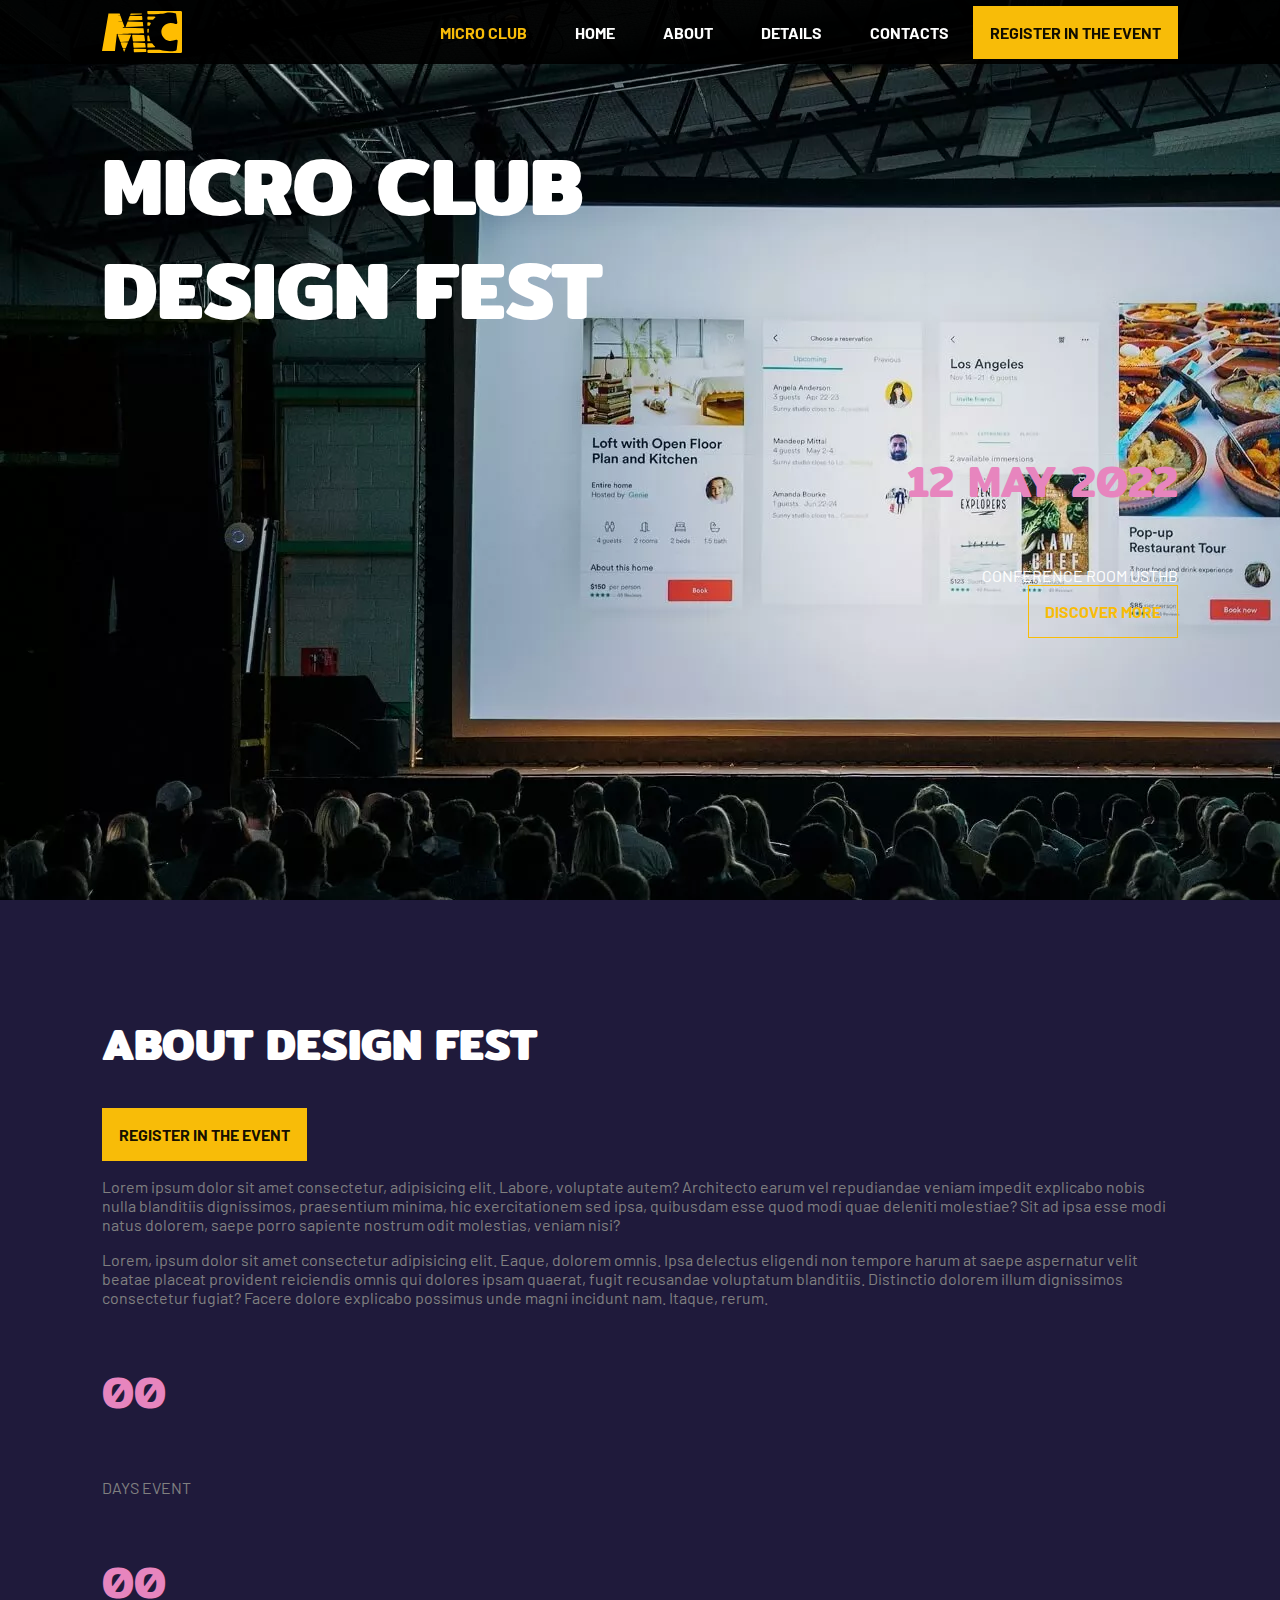
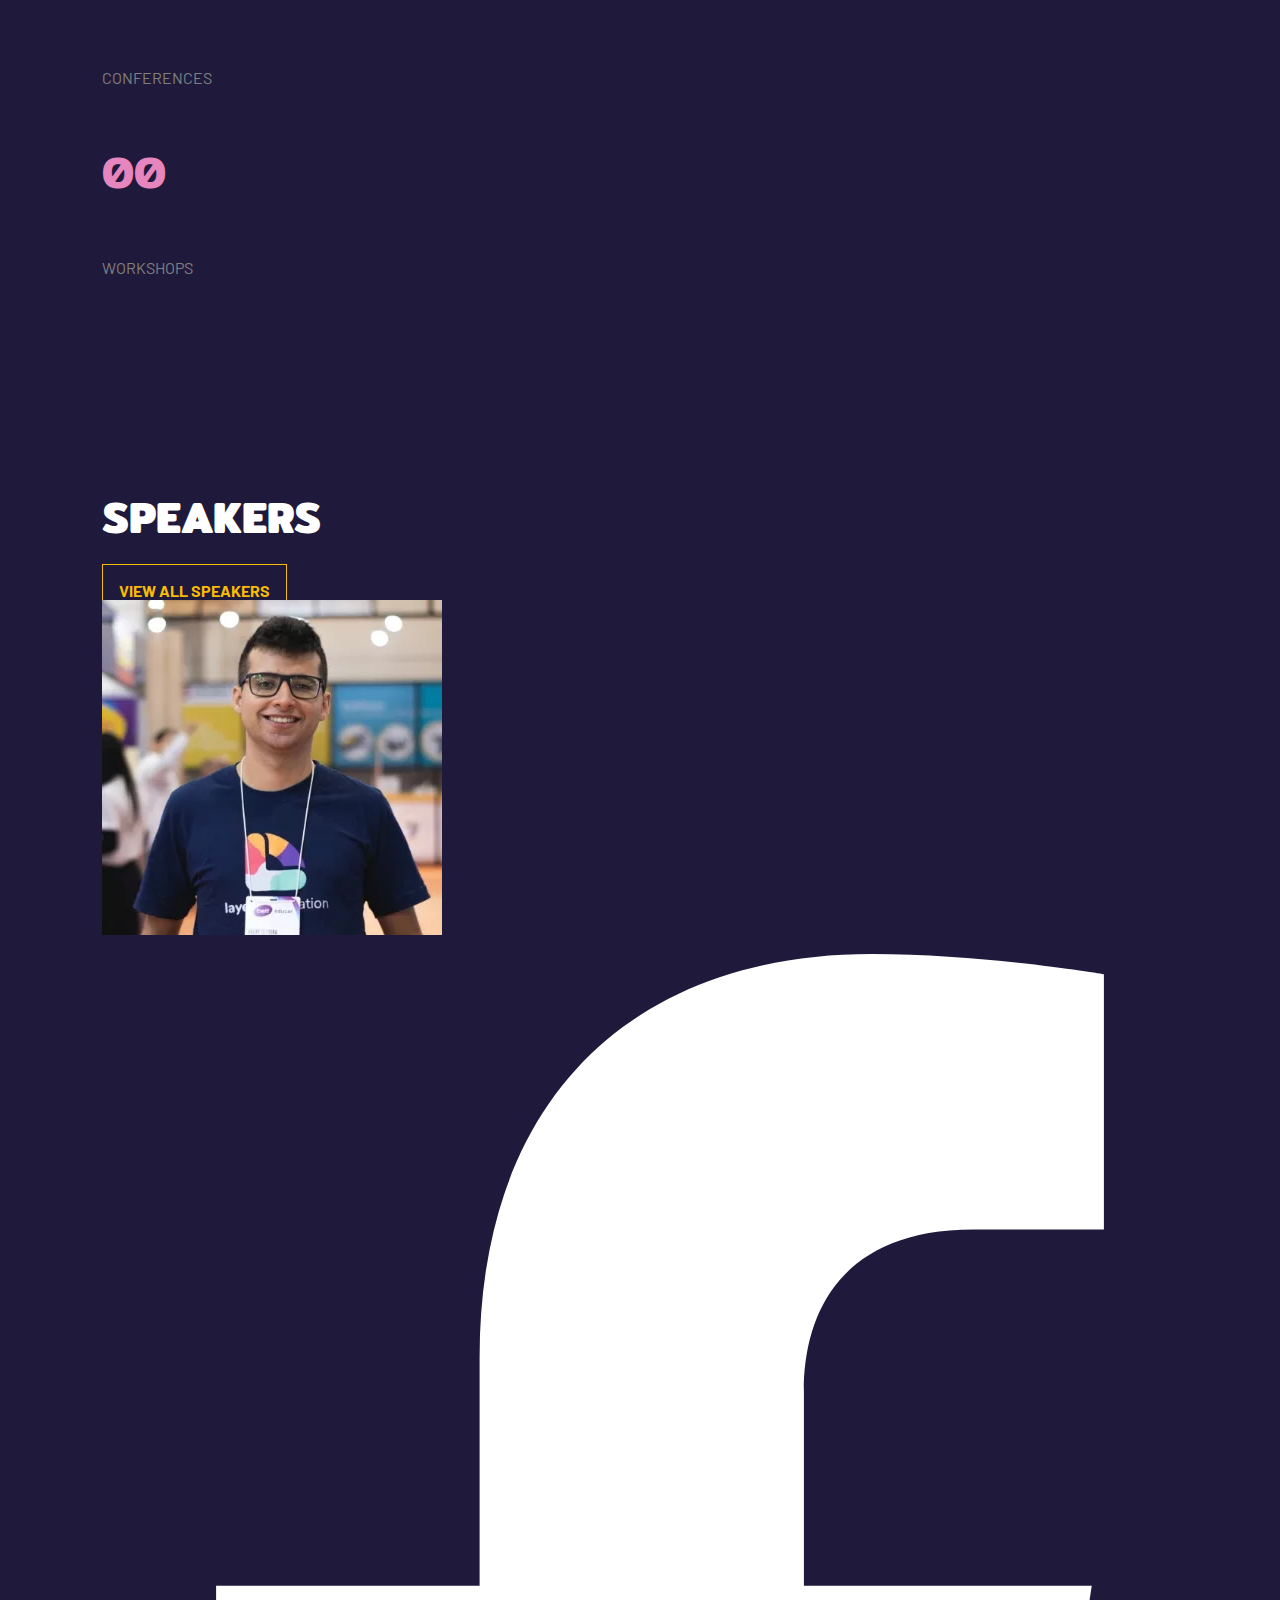
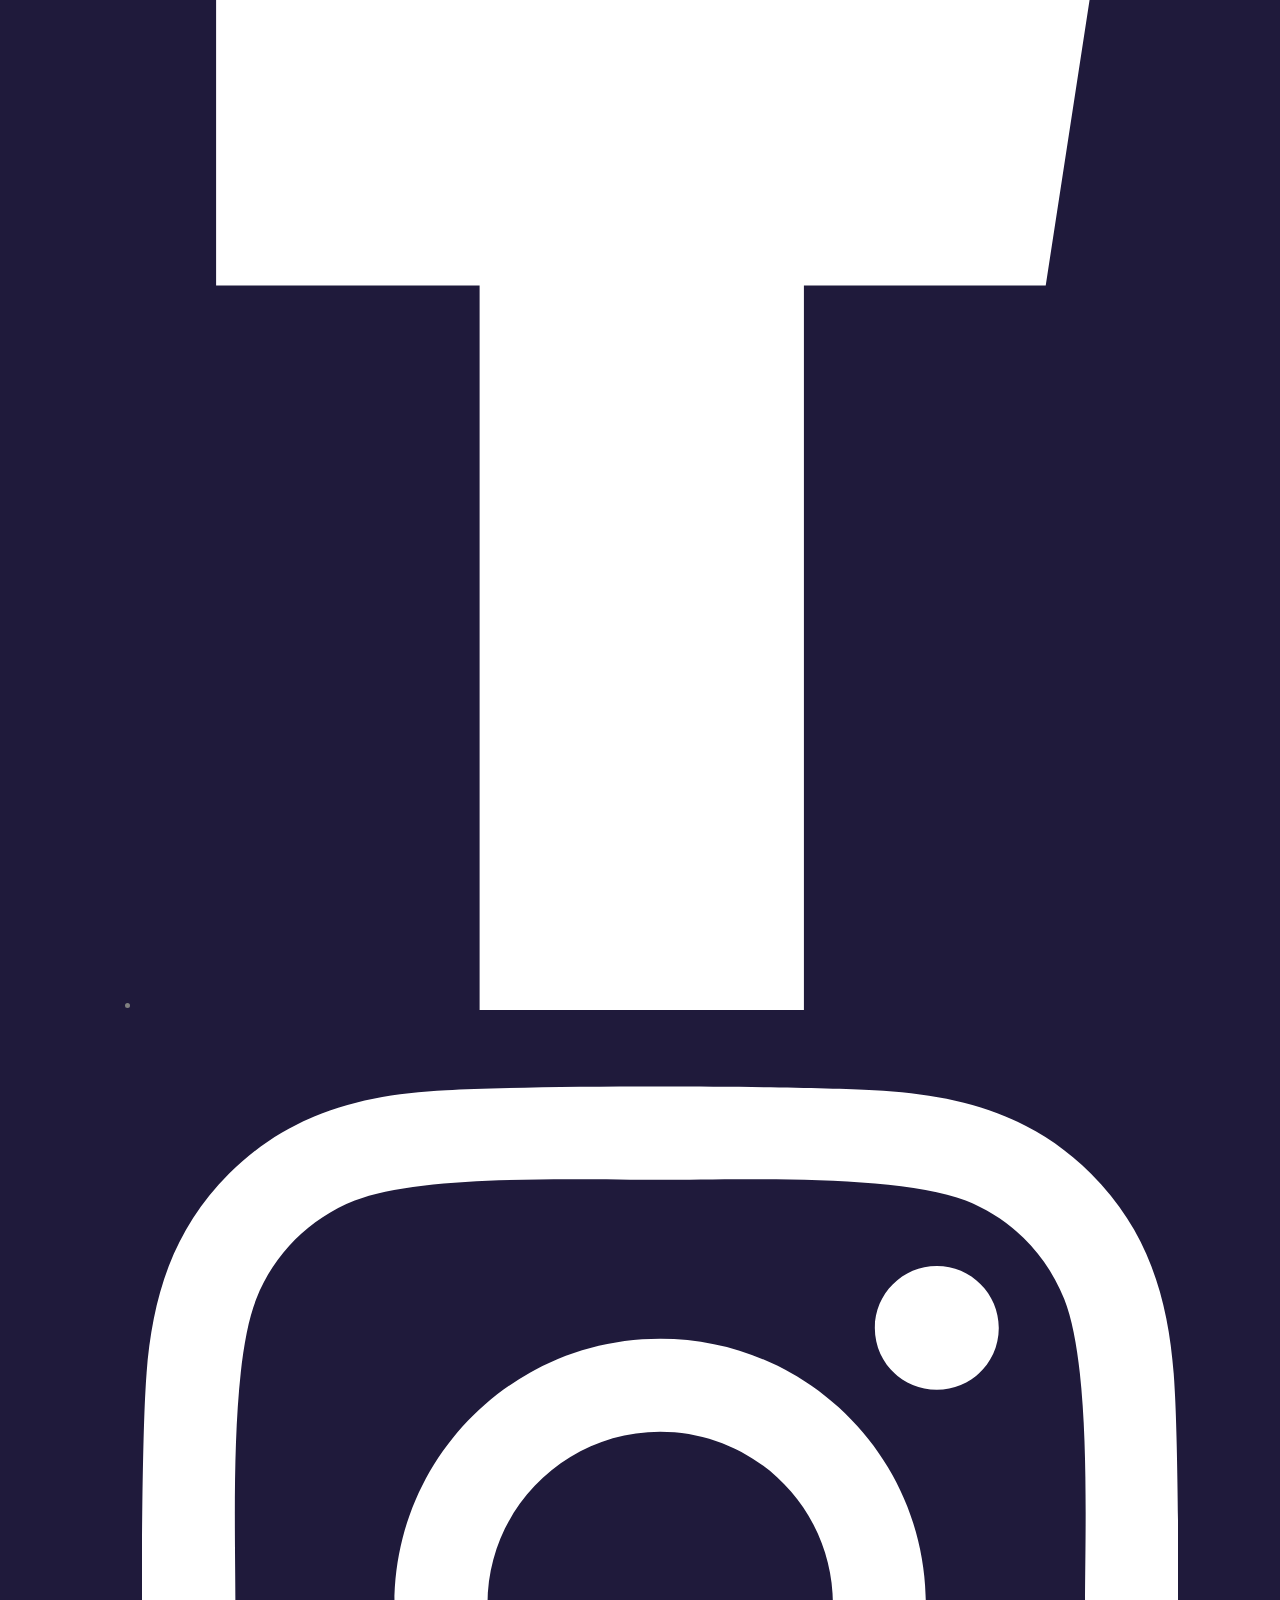
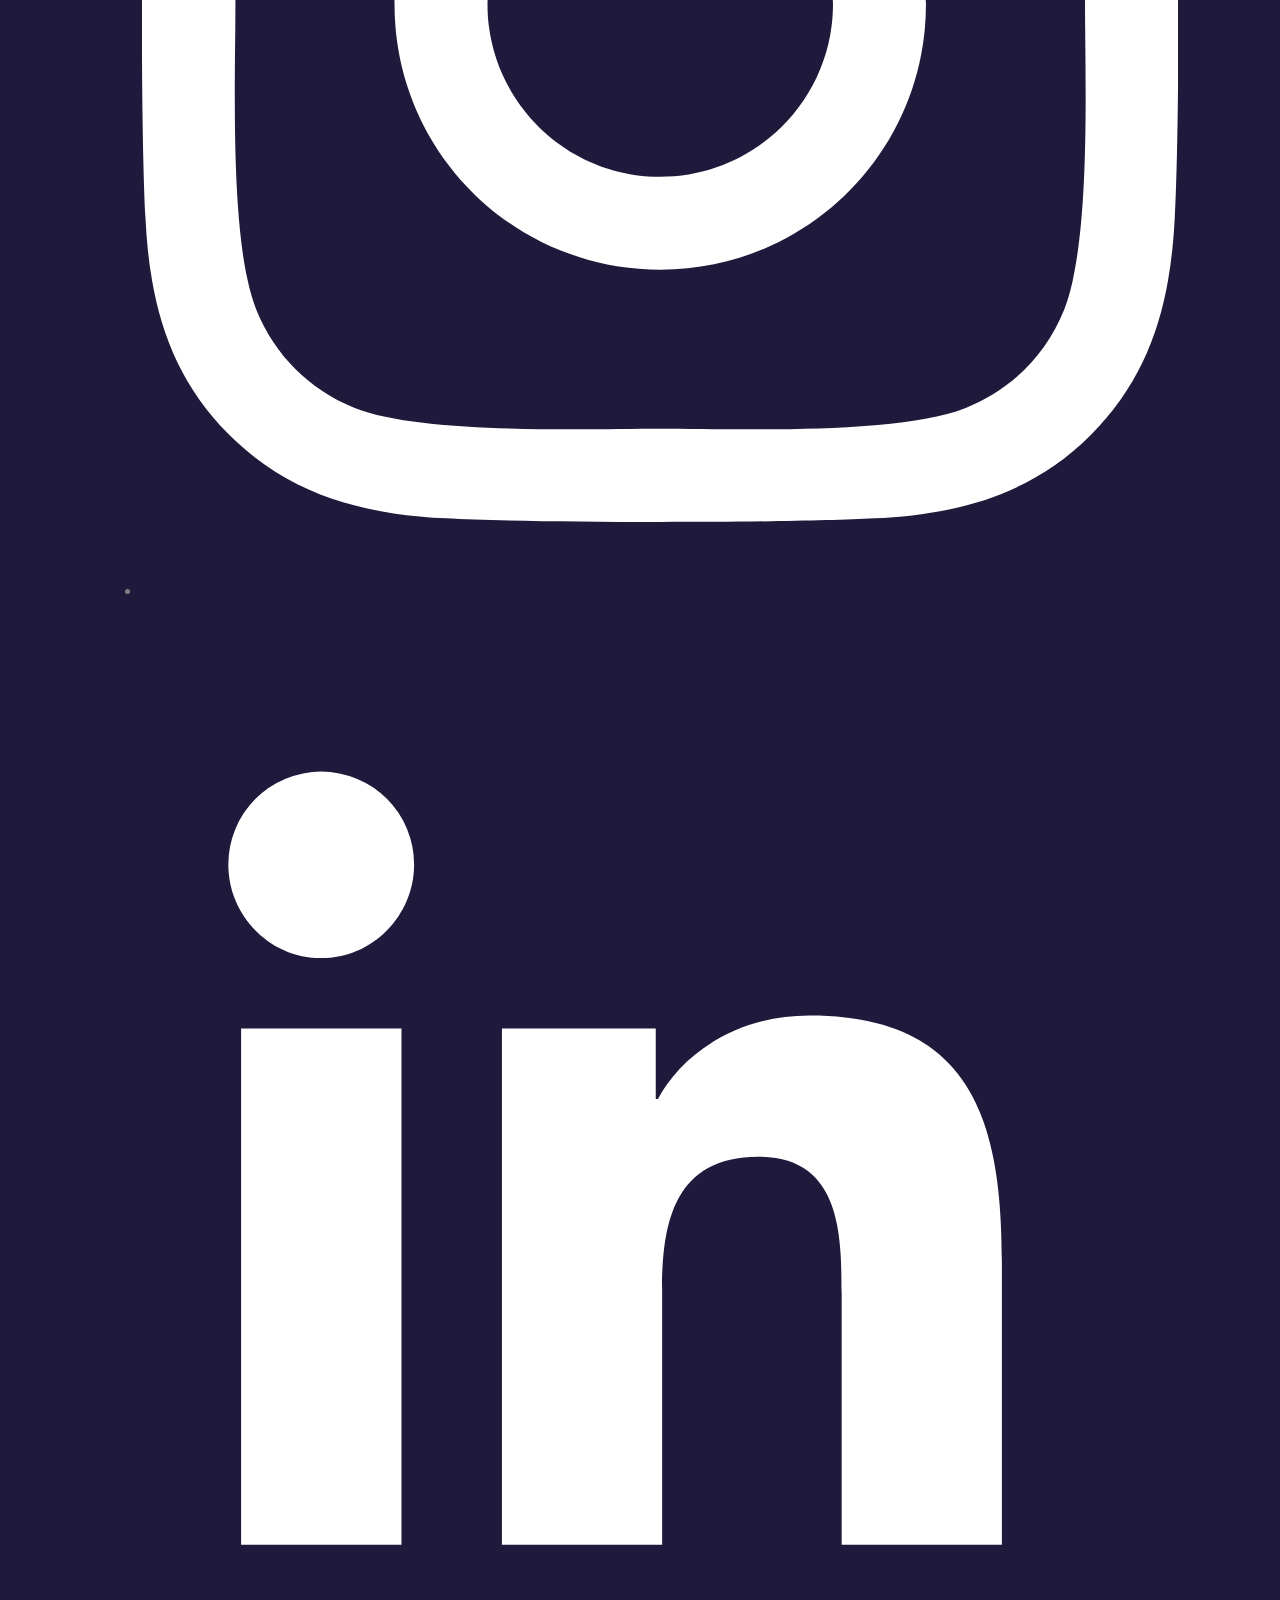
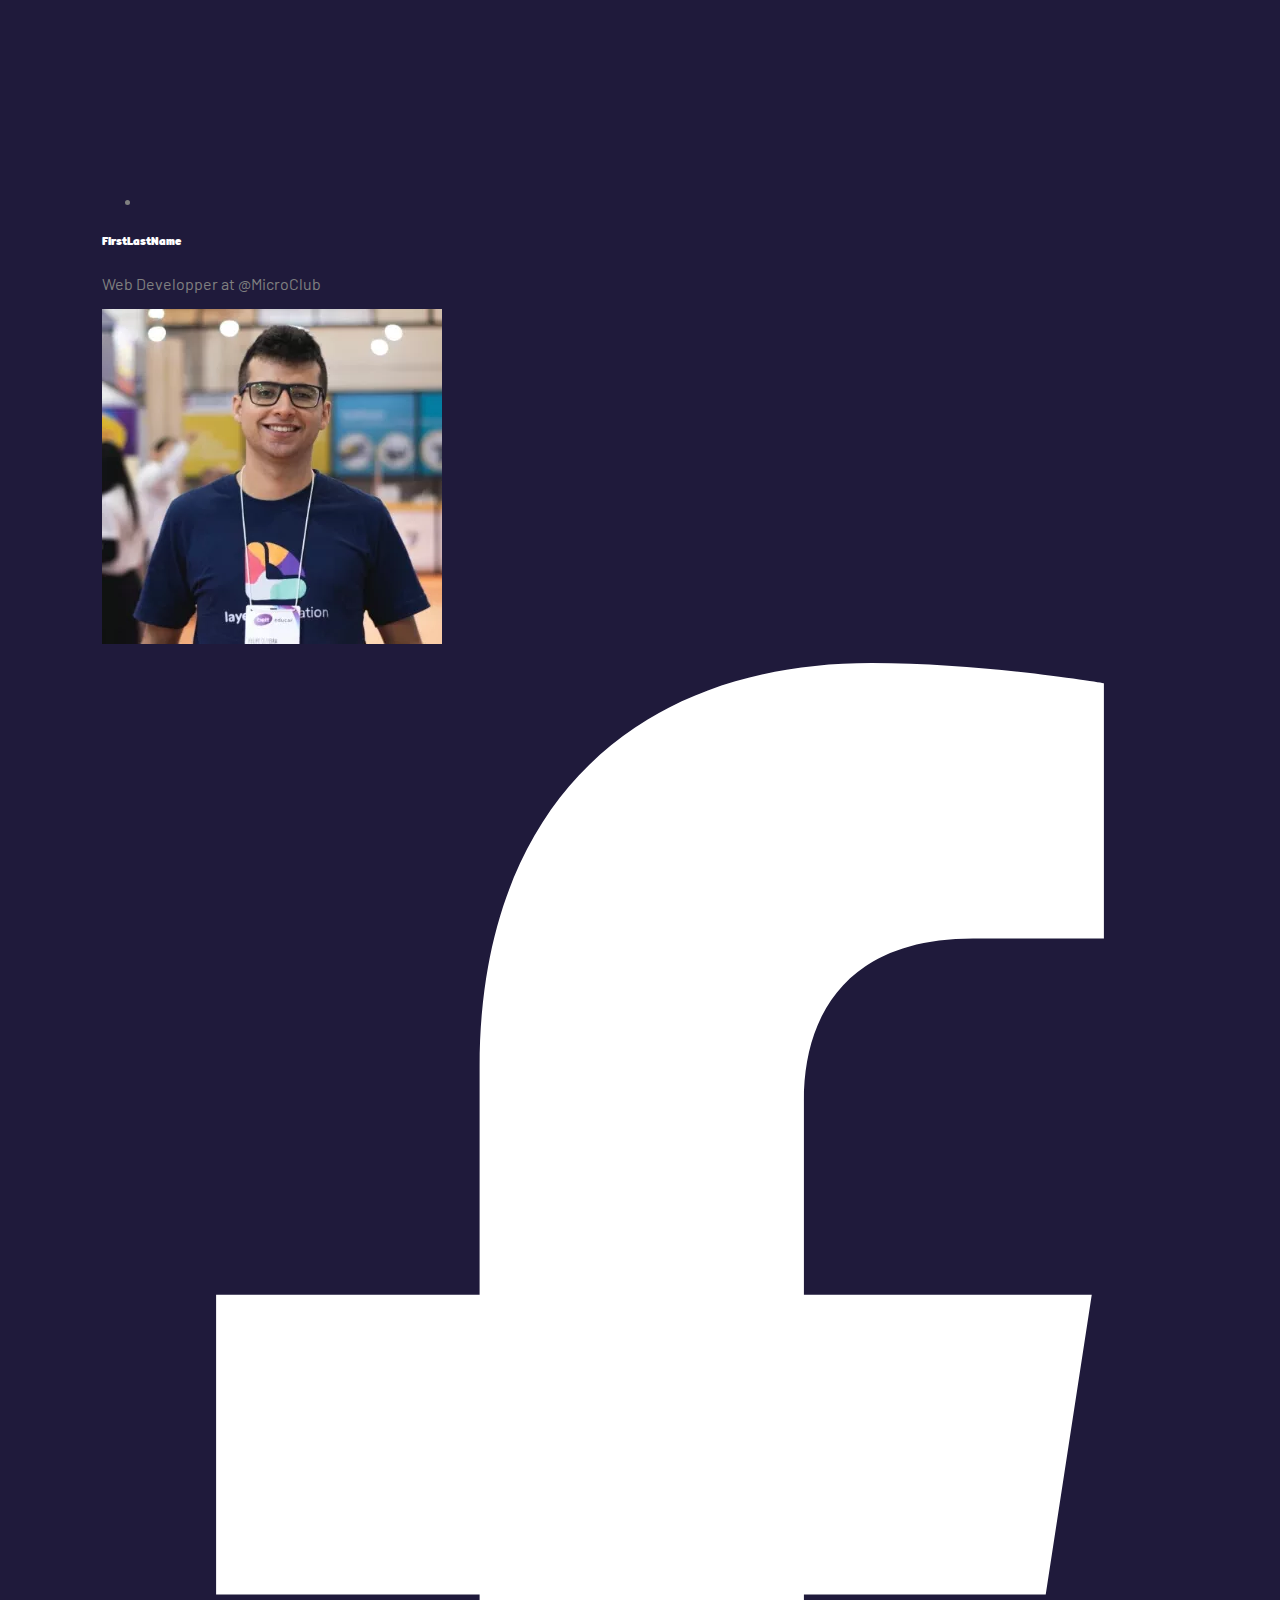
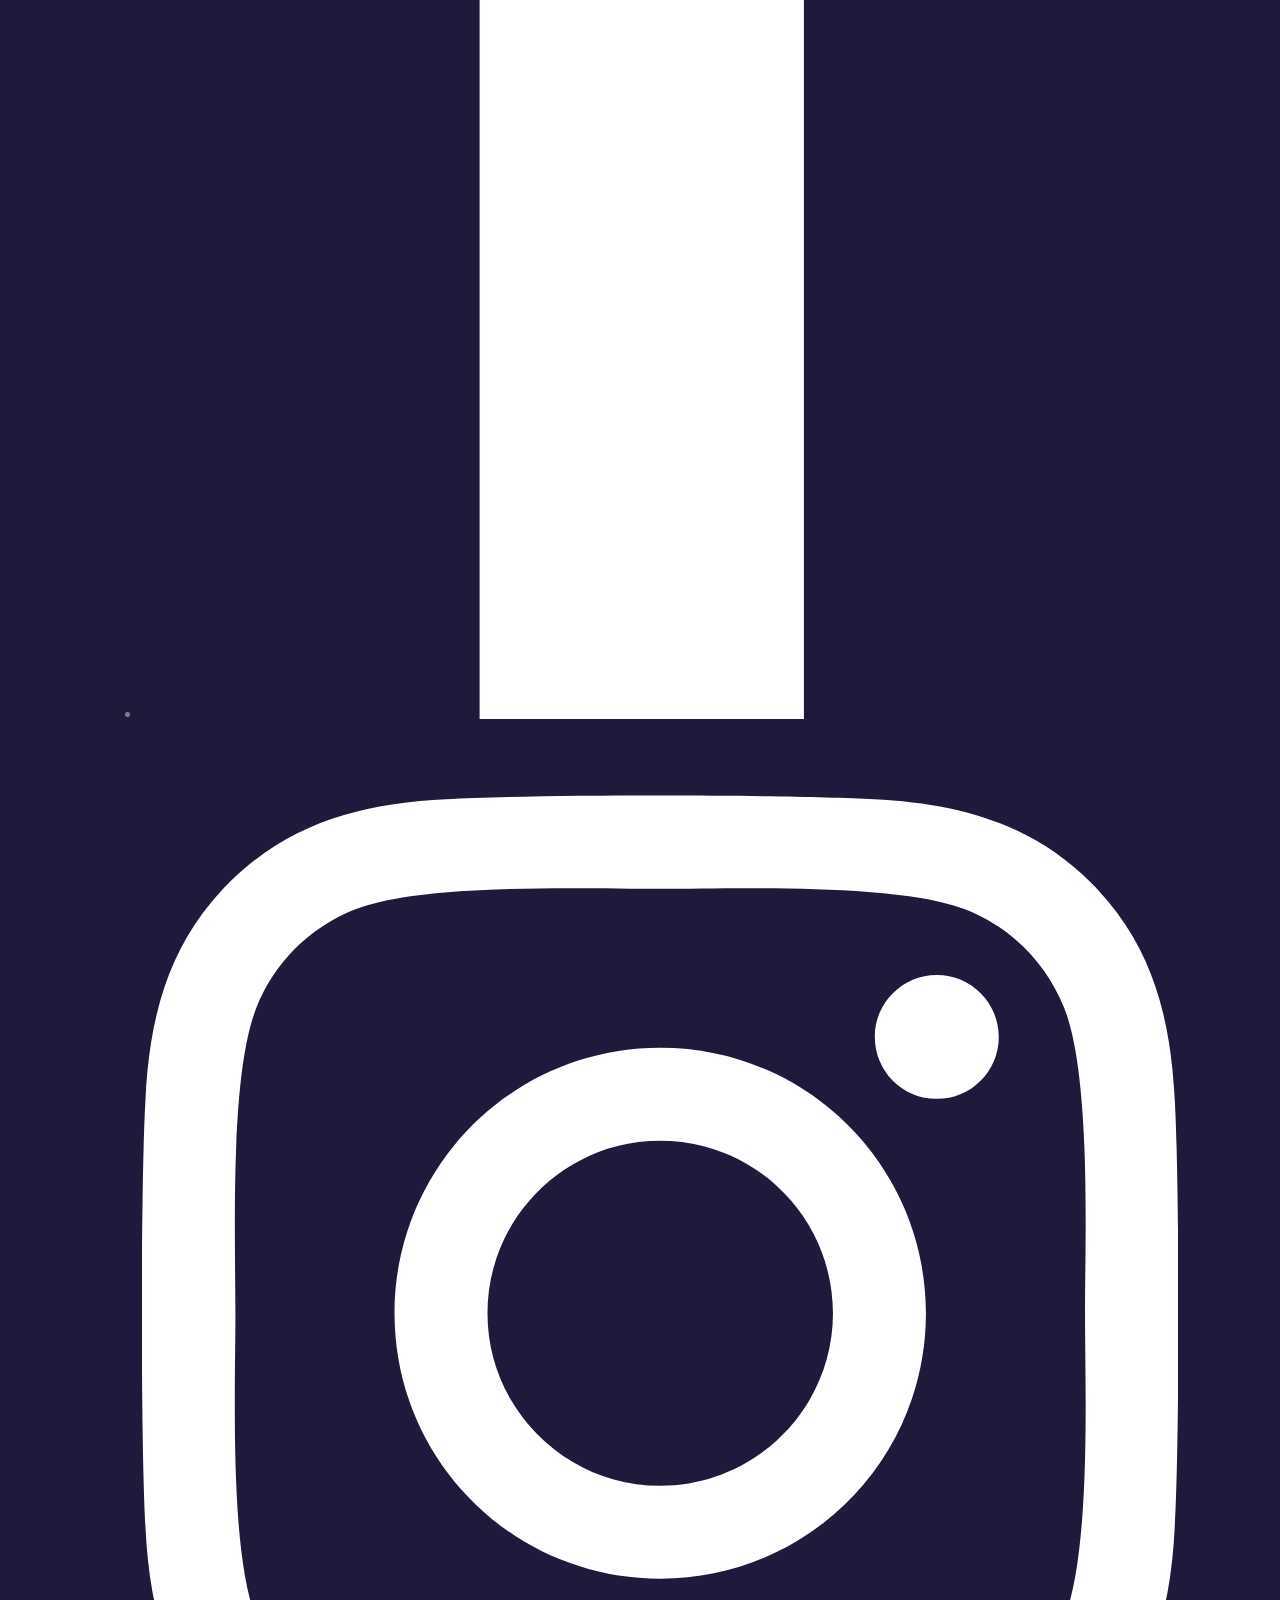
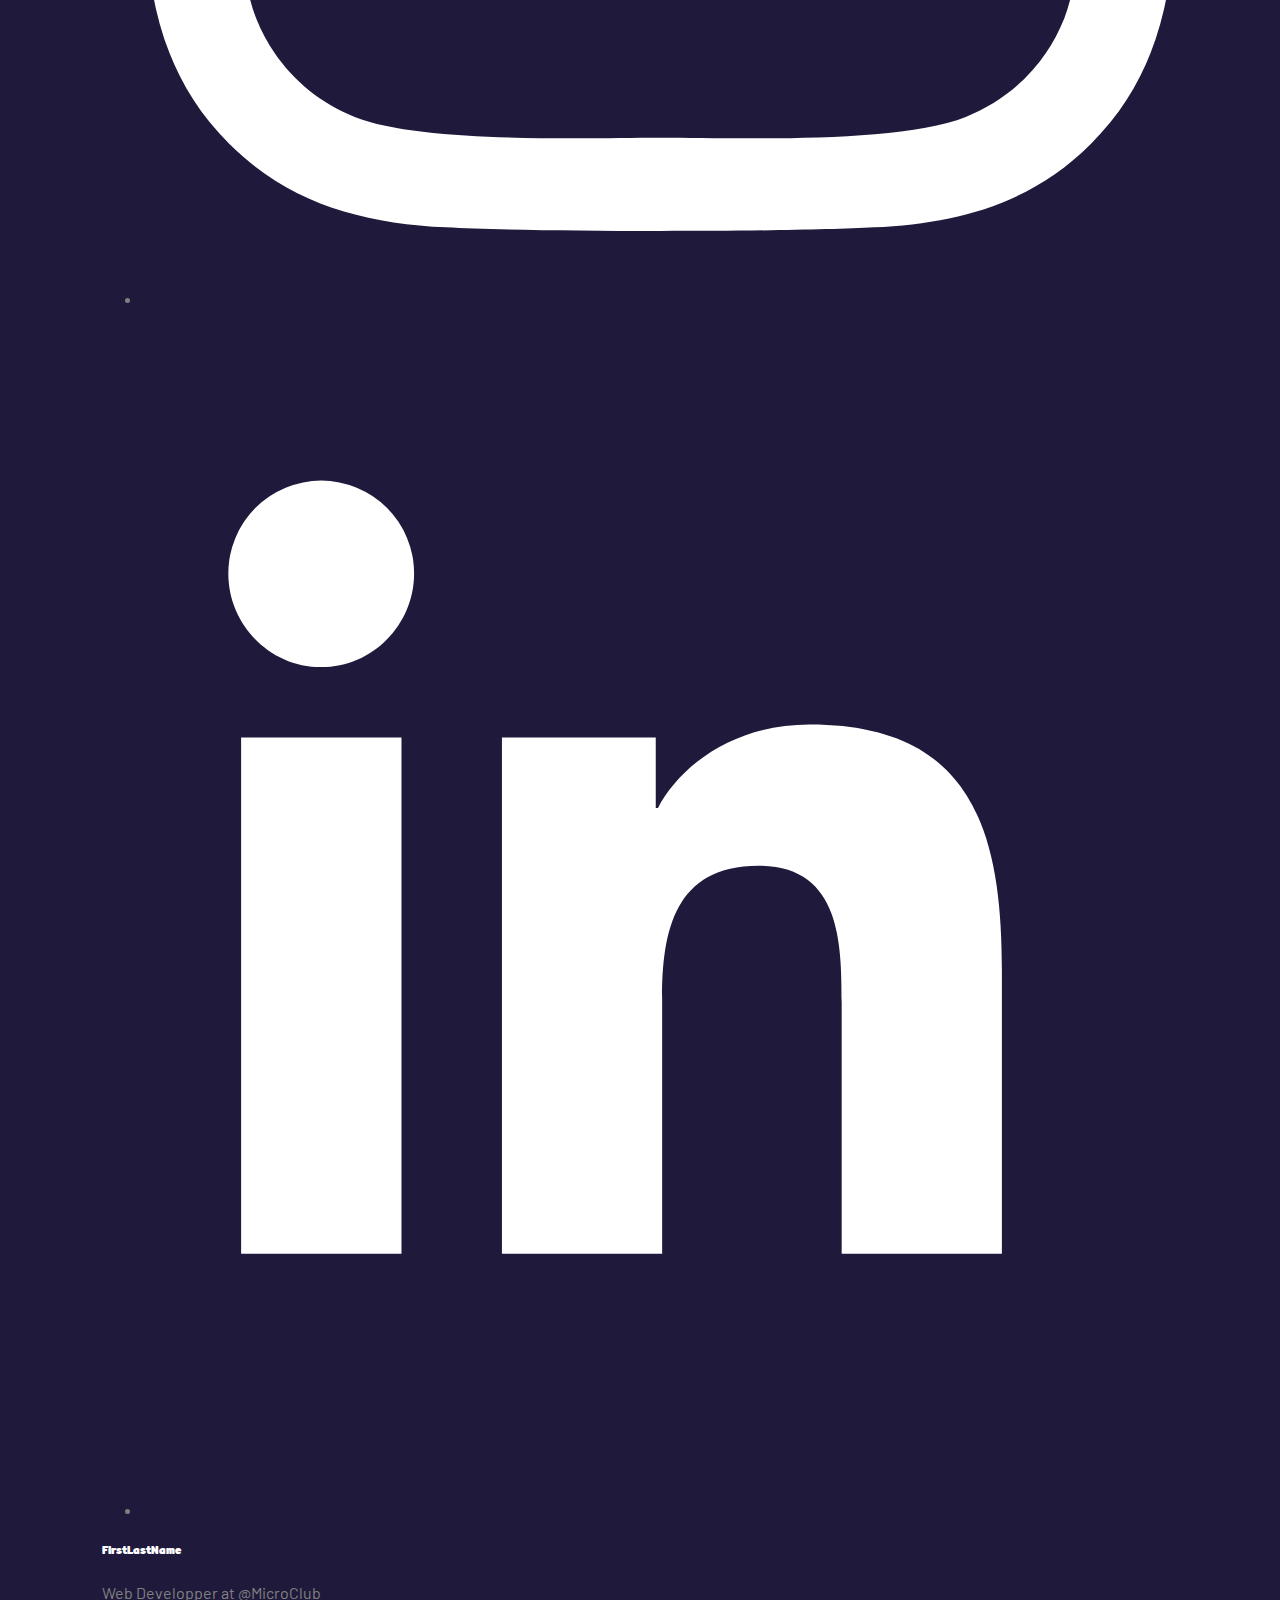
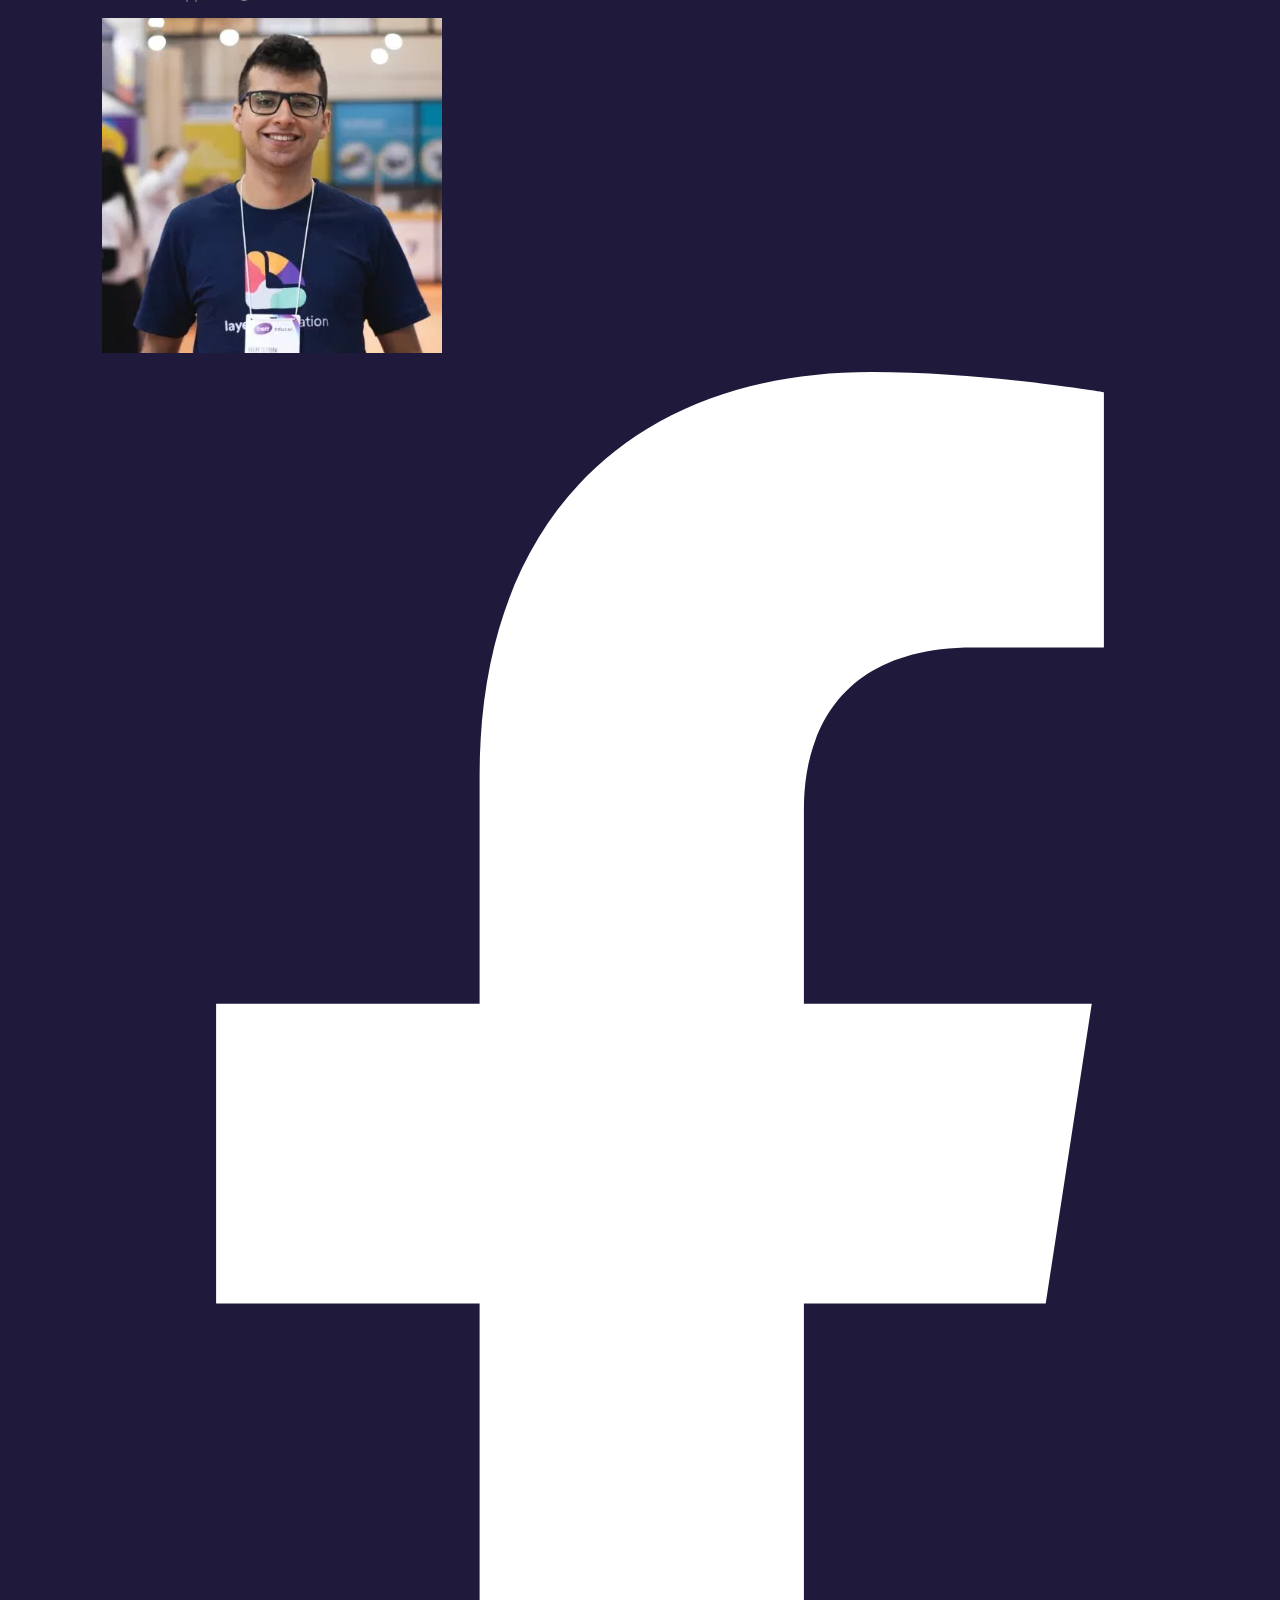
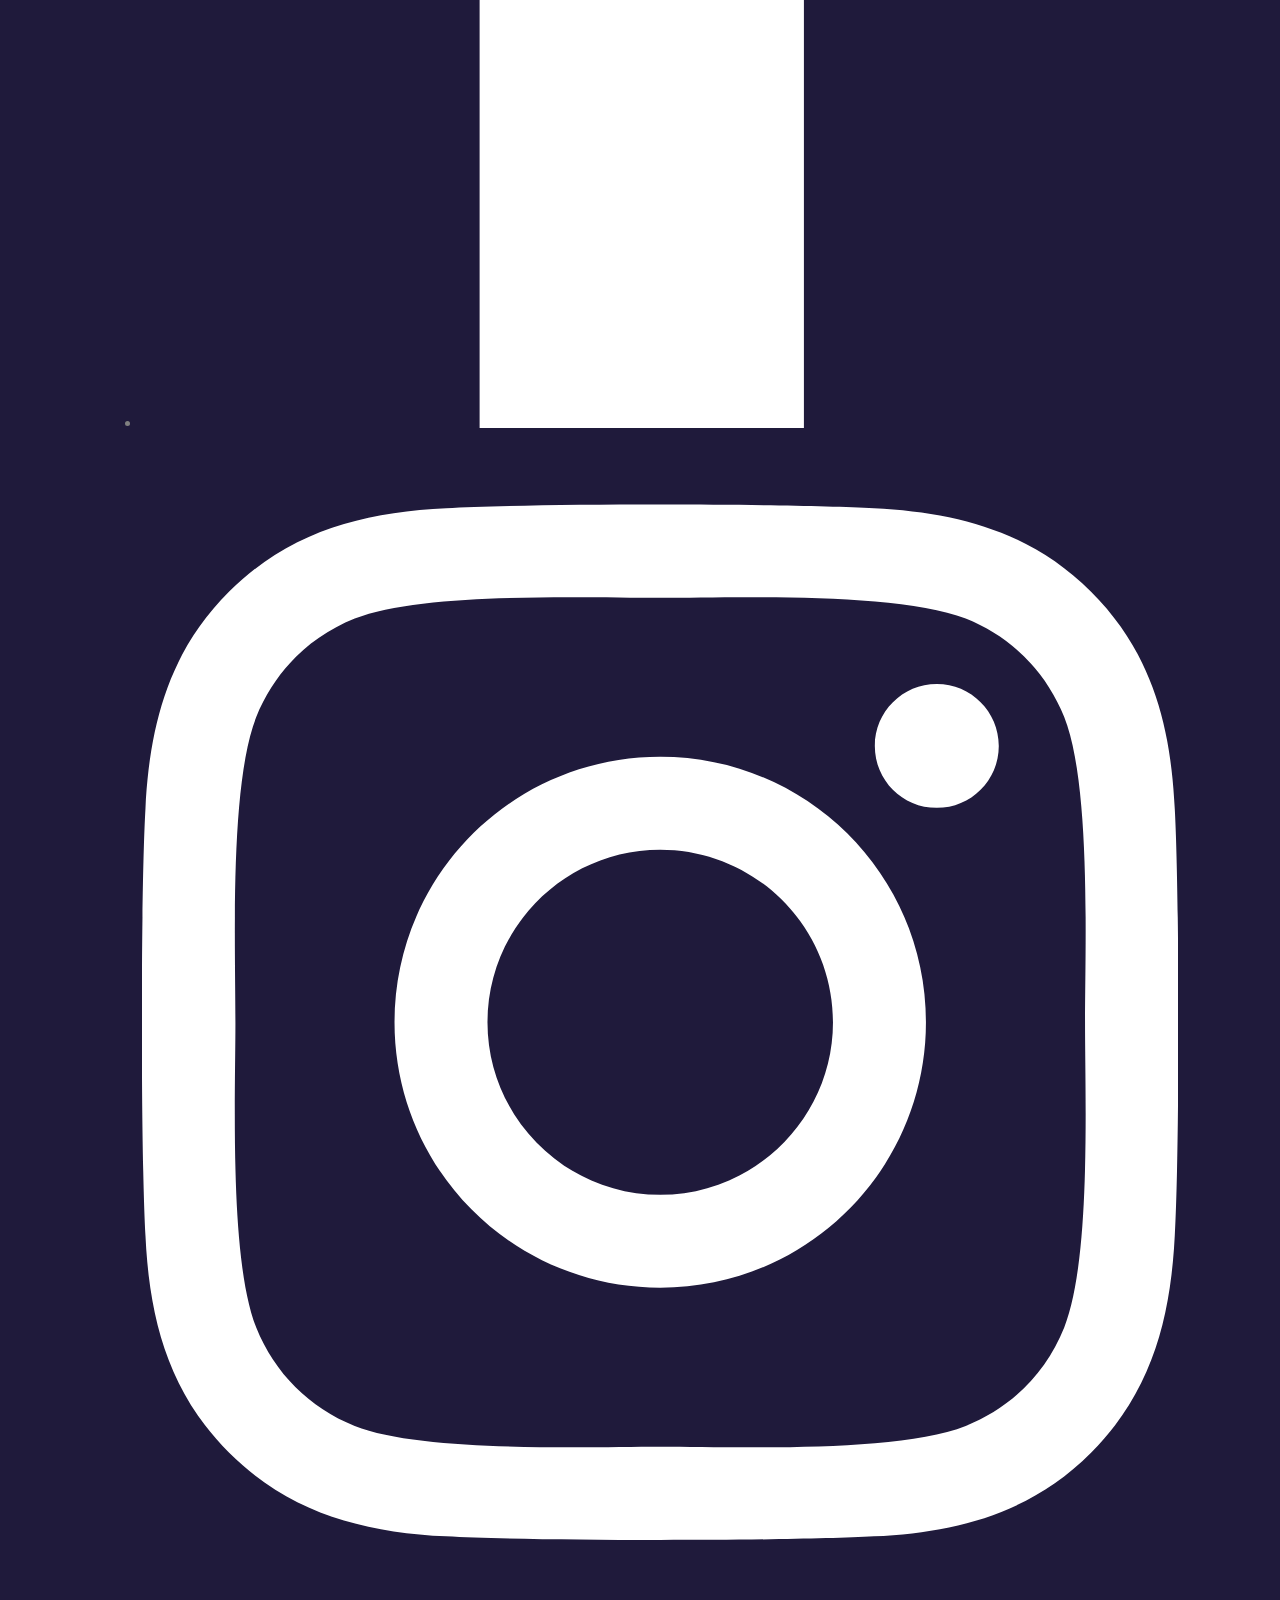
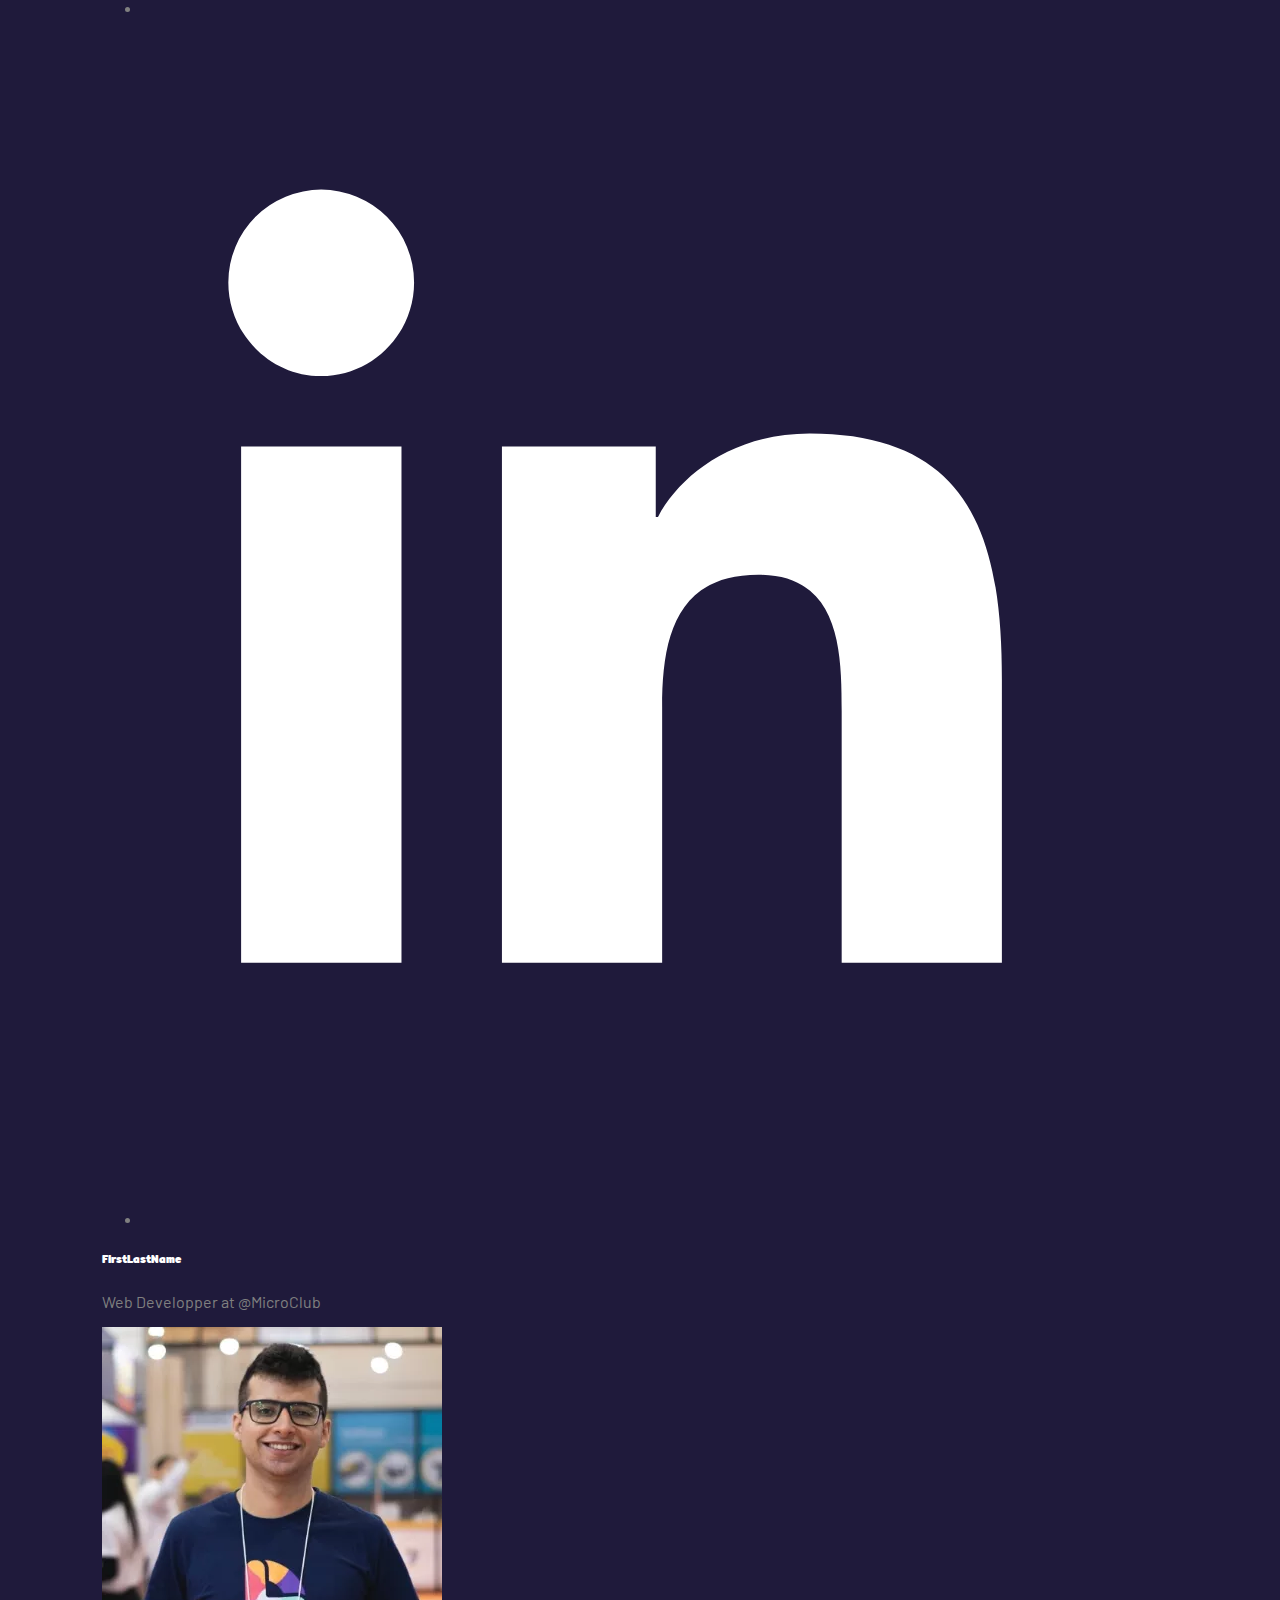
==== index.html @ e8d4809b "design fest web site" ====
<!DOCTYPE html>
<html lang="en">

<head>
    <title>Design fest</title>
    <link rel="stylesheet" href="styles.css">
    <link rel="logo icon" href="images/MC.svg">
</head>

<body>
    <div class="registrations-modal" id="REGISTRATIONS">
        <div class="modal-content">
            <div class="close">X</div>
            <h2> EVENT REGISTRATIONS</h2>
            <form class="registrations-form">
                <div class="form-element" >
                    <label class="label1">First Name:</label>
                    <input class="input" type="text" name="Fname">
                </div>
                <div class="form-element">
                    <label class="label2">Last Name:</label>
                    <input class="input" type="text" name="Lname">
                </div>
                <div class="form-element">

                    <label class="label1">E-mail:</label>
                    <input class="input" type="email" name="Email">
                </div>
                <div class="form-element">

                    <label class="label2">Phone Number:</label>
                    <input class="input" type="tel" name="phone-number">
                </div>
                <div class="form-element">

                    <label class="label-motiv">Motivation:</label>
                    <input class="input-motiv" type="text" name="motivations">
                </div>
                <button type="submit" class="button complete-register">COMPLETE REGISTERATION</button>


            </form>
        </div>

    </div>
    <nav class="main-nav fixed">
        <a class="nav-mc-logo" href="https://www.microclub.net">
            <img src="images/MC.svg" alt="" class="main-nav-image">
        </a>

        <ul class="main-nav-elements">
            <li class="main-nav-element">
                <a href="https://www.microclub.net">MICRO CLUB</a>
            </li>
            <li class="main-nav-element"><a href="#HOME">HOME</a></li>
            <li class="main-nav-element"><a href="#ABOUT">ABOUT</a></li>
            <li class="main-nav-element details-menu"><a href="#DETAILS">DETAILS</a>
                <ul class="details-menu-elements">
                    <li class="details-menu-element"><a href="#SPEAKERS">SPEAKERS</a></li>
                    <li class="details-menu-element"><a href="#SCHEDULE">SCHEDULE</a></li>
                    <li class="details-menu-element"><a href="#LOCATION">LOCATION</a></li>
                    <li class="details-menu-element"><a href="#SPONSORS">SPONSORS</a></li>
                </ul>
            </li>
            <li class="main-nav-element"><a href="#CONTACTS">CONTACTS</a></li>
            <a href="#REGISTRATIONS" class="button">REGISTER IN THE EVENT</a>
        </ul>

    </nav>
    <header id="HOME">

        <!--------- HOME ---------->
        <section id="Home">
            <h1>MICRO CLUB DESIGN FEST</h1>
            <div class="event-infos">
                <h4>12 MAY 2022</h4>
                <a href="#LOCATION">CONFERENCE ROOM USTHB</a>
                <a href="#DETAILS" class="button secondary">DISCOVER MORE</a>




            </div>
        </section>


    </header>
    <main>
        <!--------- ABOUT ---------->
        <section id="ABOUT">
            <div>
                <h2>ABOUT DESIGN FEST</h2>
                <button class="button">REGISTER IN THE EVENT</button>
            </div>
            <div class="about-div">
                <P>
                    Lorem ipsum dolor sit amet consectetur, adipisicing elit. Labore, voluptate autem? Architecto earum
                    vel repudiandae veniam impedit explicabo nobis nulla blanditiis dignissimos, praesentium minima, hic
                    exercitationem sed ipsa, quibusdam esse quod modi quae deleniti molestiae? Sit ad ipsa esse modi
                    natus dolorem, saepe porro sapiente nostrum odit molestias, veniam nisi?
                </P>
                <p>
                    Lorem, ipsum dolor sit amet consectetur adipisicing elit. Eaque, dolorem omnis. Ipsa delectus
                    eligendi non tempore harum at saepe aspernatur velit beatae placeat provident reiciendis omnis qui
                    dolores ipsam quaerat, fugit recusandae voluptatum blanditiis. Distinctio dolorem illum dignissimos
                    consectetur fugiat? Facere dolore explicabo possimus unde magni incidunt nam. Itaque, rerum.
                </p>
                <div class="about-counters-container">
                    <div class="about-container">
                        <h4>00</h4>
                        <p>DAYS EVENT</p>

                    </div>
                    <div class="about-container">
                        <h4>00</h4>
                        <p>CONFERENCES</p>

                    </div>
                    <div class="about-container">
                        <h4>00</h4>
                        <p>WORKSHOPS</p>

                    </div>

                </div>
            </div>

        </section>
        <!--------- SPEAKERS ---------->
        <section id="SPEAKERS">
            <div class="speakers-main-div">
                <h2>SPEAKERS</h2>
                <a href="Speakers.html" class="button secondary">VIEW ALL SPEAKERS</a>
            </div>
            <div class="speakers-list">
                <div class="speaker-div">
                    <div class="speaker-visual">
                        <img class="speaker-image " src="images/xteam1.jpg" alt="a picture of the speaker">
                        <ul class="speaker-contacts">
                            <li class="speaker-contact">
                                <a href="https://www.facebook.com/Micro.Club.USTHB/">
                                    <img src="images/facebook-f-brands.svg" alt="facebook link">
                                </a>
                            </li>
                            <li class="speaker-contact">
                                <a href="https://www.instagram.com/microclub_usthb/">
                                    <img src="images/instagram-brands.svg" alt="instagram link">
                                </a>
                            </li>
                            <li class="speaker-contact">
                                <a href="https://www.linkedin.com/in/youcef-madadi-438a33170/">
                                    <img src="images/linkedin-in-brands.svg" alt="linkedin link">
                                </a>

                            </li>


                        </ul>
                    </div>
                    <h6>FirstLastName</h6>
                    <p>Web Developper at <span>@MicroClub</span></p>

                </div>
                <div class="speaker-div">
                    <div class="speaker-visual">
                        <img class="speaker-image " src="images/xteam1.jpg" alt="a picture of the speaker">
                        <ul class="speaker-contacts">
                            <li class="speaker-contact">
                                <a href="https://www.facebook.com/Micro.Club.USTHB/">
                                    <img src="images/facebook-f-brands.svg" alt="facebook link">
                                </a>
                            </li>
                            <li class="speaker-contact">
                                <a href="https://www.instagram.com/microclub_usthb/">
                                    <img src="images/instagram-brands.svg" alt="instagram link">
                                </a>
                            </li>
                            <li class="speaker-contact">
                                <a href="https://www.linkedin.com/in/youcef-madadi-438a33170/">
                                    <img src="images/linkedin-in-brands.svg" alt="linkedin link">
                                </a>

                            </li>


                        </ul>
                    </div>
                    <h6>FirstLastName</h6>
                    <p>Web Developper at <span>@MicroClub</span></p>

                </div>
                <div class="speaker-div">
                    <div class="speaker-visual">
                        <img class="speaker-image " src="images/xteam1.jpg" alt="a picture of the speaker">
                        <ul class="speaker-contacts">
                            <li class="speaker-contact">
                                <a href="https://www.facebook.com/Micro.Club.USTHB/">
                                    <img src="images/facebook-f-brands.svg" alt="facebook link">
                                </a>
                            </li>
                            <li class="speaker-contact">
                                <a href="https://www.instagram.com/microclub_usthb/">
                                    <img src="images/instagram-brands.svg" alt="instagram link">
                                </a>
                            </li>
                            <li class="speaker-contact">
                                <a href="https://www.linkedin.com/in/youcef-madadi-438a33170/">
                                    <img src="images/linkedin-in-brands.svg" alt="linkedin link">
                                </a>

                            </li>


                        </ul>
                    </div>
                    <h6>FirstLastName</h6>
                    <p>Web Developper at <span>@MicroClub</span></p>

                </div>
                <div class="speaker-div">
                    <div class="speaker-visual">
                        <img class="speaker-image " src="images/xteam1.jpg" alt="a picture of the speaker">
                        <ul class="speaker-contacts">
                            <li class="speaker-contact">
                                <a href="https://www.facebook.com/Micro.Club.USTHB/">
                                    <img src="images/facebook-f-brands.svg" alt="facebook link">
                                </a>
                            </li>
                            <li class="speaker-contact">
                                <a href="https://www.instagram.com/microclub_usthb/">
                                    <img src="images/instagram-brands.svg" alt="instagram link">
                                </a>
                            </li>
                            <li class="speaker-contact">
                                <a href="https://www.linkedin.com/in/youcef-madadi-438a33170/">
                                    <img src="images/linkedin-in-brands.svg" alt="linkedin link">
                                </a>

                            </li>


                        </ul>
                    </div>
                    <h6>FirstLastName</h6>
                    <p>Web Developper at <span>@MicroClub</span></p>

                </div>
                <div class="speaker-div">
                    <div class="speaker-visual">
                        <img class="speaker-image " src="images/xteam1.jpg" alt="a picture of the speaker">
                        <ul class="speaker-contacts">
                            <li class="speaker-contact">
                                <a href="https://www.facebook.com/Micro.Club.USTHB/">
                                    <img src="images/facebook-f-brands.svg" alt="facebook link">
                                </a>
                            </li>
                            <li class="speaker-contact">
                                <a href="https://www.instagram.com/microclub_usthb/">
                                    <img src="images/instagram-brands.svg" alt="instagram link">
                                </a>
                            </li>
                            <li class="speaker-contact">
                                <a href="https://www.linkedin.com/in/youcef-madadi-438a33170/">
                                    <img src="images/linkedin-in-brands.svg" alt="linkedin link">
                                </a>

                            </li>


                        </ul>
                    </div>
                    <h6>FirstLastName</h6>
                    <p>Web Developper at <span>@MicroClub</span></p>

                </div>

            </div>

        </section>
        <!--------- DETAILS ---------->
        <section id="DETAILS">
            <img class="celeb-design-image" src="images/Celeb.jpg">
            <div class="details-text">
                <h2>A MICRO CLUB CELEBRATION OF DESIGN</h2>
                <p>
                    Lorem ipsum dolor sit amet consectetur adipisicing elit. Totam sapiente, error illum deserunt sit
                    labore quaerat, id facilis adipisci a ab aut fuga, quibusdam hic obcaecati. Dolore, architecto nam
                    expedita ullam dolorem dolor numquam minus deleniti excepturi soluta omnis, atque, id quae alias
                    temporibus sit fugit neque beatae mollitia incidunt.
                </p>
                <p>
                    Lorem ipsum dolor sit amet consectetur adipisicing elit. Cum iste labore placeat, ratione cumque
                    autem corrupti. Dolore praesentium consequatur, accusantium pariatur velit eligendi magnam deleniti.
                </p>
            </div>

        </section>
        <!--------- SCHEDULE ---------->
        <section id="SCHEDULE">
            <div class="schedule-table">
                <nav class="schedule-nav">
                    <a href="#schedule-day1">12th May</a>
                    <a href="#schedule-day2">13th May</a>
                    <a href="#schedule-day3">14th May</a>
                </nav>
                <div class="schedule-content">
                    <div class="schedule-day" id="schedule-day1">
                        <div class="schedule-content-element">
                            <div class="schedule-time-content">
                                <h5>Registration And Breakfast</h5>
                                <ul>
                                    <li>First LastName</li>
                                    <li>First LastName</li>
                                    <li>First LastName</li>
                                </ul>
                            </div>
                            <h5 class="schedule-time">8:00 AM</h5>
                        </div>
                        <div class="schedule-content-element">
                            <div class="schedule-time-content">
                                <h5>Registration And Breakfast</h5>
                                <ul>
                                    <li>First LastName</li>
                                    <li>First LastName</li>
                                    <li>First LastName</li>
                                </ul>
                            </div>
                            <h5 class="schedule-time">10:00 AM</h5>
                        </div>
                        <div class="schedule-content-element">
                            <div class="schedule-time-content">
                                <h5>Registration And Breakfast</h5>
                                <ul>
                                    <li>First LastName</li>
                                    <li>First LastName</li>
                                    <li>First LastName</li>
                                </ul>
                            </div>
                            <h5 class="schedule-time">11:30 AM</h5>
                        </div>
                        <div class="schedule-content-element">
                            <div class="schedule-time-content">
                                <h5>Registration And Breakfast</h5>
                                <ul>
                                    <li>First LastName</li>
                                    <li>First LastName</li>
                                    <li>First LastName</li>
                                </ul>
                            </div>
                            <h5 class="schedule-time">03:00 PM</h5>
                        </div>
                    </div>
                    <div class="schedule-day" id="schedule-day2">
                        <div class="schedule-content-element">
                            <div class="schedule-time-content">
                                <h5>Registration And Breakfast</h5>
                                <ul>
                                    <li>First LastName</li>
                                    <li>First LastName</li>
                                    <li>First LastName</li>
                                </ul>
                            </div>
                            <h5 class="schedule-time">8:00 AM</h5>
                        </div>
                        <div class="schedule-content-element">
                            <div class="schedule-time-content">
                                <h5>Registration And Breakfast</h5>
                                <ul>
                                    <li>First LastName</li>
                                    <li>First LastName</li>
                                    <li>First LastName</li>
                                </ul>
                            </div>
                            <h5 class="schedule-time">10:00 AM</h5>
                        </div>
                        <div class="schedule-content-element">
                            <div class="schedule-time-content">
                                <h5>Registration And Breakfast</h5>
                                <ul>
                                    <li>First LastName</li>
                                    <li>First LastName</li>
                                    <li>First LastName</li>
                                </ul>
                            </div>
                            <h5 class="schedule-time">11:30 AM</h5>
                        </div>
                        <div class="schedule-content-element">
                            <div class="schedule-time-content">
                                <h5>Registration And Breakfast</h5>
                                <ul>
                                    <li>First LastName</li>
                                    <li>First LastName</li>
                                    <li>First LastName</li>
                                </ul>
                            </div>
                            <h5 class="schedule-time">03:00 PM</h5>
                        </div>

                    </div>
                    <div class="schedule-day" id="schedule-day3">
                        <div class="schedule-content-element">
                            <div class="schedule-time-content">
                                <h5>Registration And Breakfast</h5>
                                <ul>
                                    <li>First LastName</li>
                                    <li>First LastName</li>
                                    <li>First LastName</li>
                                </ul>
                            </div>
                            <h5 class="schedule-time">8:00 AM</h5>
                        </div>
                        <div class="schedule-content-element">
                            <div class="schedule-time-content">
                                <h5>Registration And Breakfast</h5>
                                <ul>
                                    <li>First LastName</li>
                                    <li>First LastName</li>
                                    <li>First LastName</li>
                                </ul>
                            </div>
                            <h5 class="schedule-time">10:00 AM</h5>
                        </div>
                        <div class="schedule-content-element">
                            <div class="schedule-time-content">
                                <h5>Registration And Breakfast</h5>
                                <ul>
                                    <li>First LastName</li>
                                    <li>First LastName</li>
                                    <li>First LastName</li>
                                </ul>
                            </div>
                            <h5 class="schedule-time">11:30 AM</h5>
                        </div>
                        <div class="schedule-content-element">
                            <div class="schedule-time-content">
                                <h5>Registration And Breakfast</h5>
                                <ul>
                                    <li>First LastName</li>
                                    <li>First LastName</li>
                                    <li>First LastName</li>
                                </ul>
                            </div>
                            <h5 class="schedule-time">03:00 PM</h5>
                        </div>
                    </div>
                </div>
            </div>
        </section>

        <!--------- LOCATION ---------->
        <section id="Location">
            <iframe
                src="https://www.google.com/maps/embed?pb=!1m18!1m12!1m3!1d4543.5933220384595!2d2.6894823090890156!3d36.36548621724513!2m3!1f0!2f0!3f0!3m2!1i1024!2i768!4f13.1!3m3!1m2!1s0x128f6e7c4689ec5b%3A0x4e77d3468455bb49!2sDhaya%20lake!5e0!3m2!1sen!2sdz!4v1647621265957!5m2!1sen!2sdz"
                title="Location" style="border: none;" loading="lazy" height="400" width="100%">
            </iframe>

        </section>
        <!--------- SPONSORS ---------->
        <section id="Sponsors">
            <h2>Sponsors</h2>
            <div>
                <img src="images/brand2.png" alt="inspire logo">
                <img src="images/brand2.png" alt="inspire logo">
                <img src="images/brand2.png" alt="inspire logo">
                <img src="images/brand2.png" alt="inspire logo">
                <img src="images/brand2.png" alt="inspire logo">

            </div>

        </section>
    </main>

    <footer>
        <!--------- CONTACTS ---------->
        <section id="Contacts">
            <div>
                <img src="images/MC.svg" alt="MC logo">
                <p>
                    Lorem ipsum dolor sit amet consectetur adipisicing elit. Vel, nisi ipsum soluta nobis voluptatem
                    hic! Ullam quia nemo odio eos, ipsa id ab labore, nulla soluta voluptates blanditiis voluptatibus
                    voluptatem molestias quod quam ex corrupti in voluptas sint ea numquam praesentium. Repellat culpa
                    velit, tempore eligendi totam deleniti laboriosam ratione?
                </p>
            </div>
            <div>
                <h5>Contact Us</h5>
                <a href="#Location">Conferece Room USTHB</a>
                <a href="mailto:microclub@usthb.dz">microclub@usthb.dz</a>
                <a class="phone-number" href="tel:+213542170114">(+213)542 17 01 14</a>
            </div>
            <div>
                <h5>Subscribe Newsletter</h5>
                <p>Lorem ipsum dolor sit amet consectetur adipisicing elit. In nisi cumque optio iure assumenda tempore.
                </p>
                <input class="input" type="email" name="email">
                <button class="button" id="subscribe">SUBSCRIBE FOR MORE DETAILS</button>
            </div>
        </section>
        <hr width="85%">
        <p class="copyright">
            Copyright @2022 All rights reserved
            <a href="https://www.microclub.net">@MicroClub</a>
        </p>
    </footer>
</body>

</html>
---- styles.css ----
@import url('https://fonts.googleapis.com/css2?family=Barlow:wght@100;200;300;400;500;600;700;800;900&family=Mitr:wght@200;300;400;500;600;700&display=swap');


:root{
    --orange: rgb(248, 188, 8);
    --pink : rgb(231, 133, 190);
    --backgroud : rgb(31, 26, 59);
    --dark: rgba(0, 0, 0, 0.934);
    --grey:#808080;
    --main-font:'Mitr',sans-serif;
    --secondary-font:'Barlow',sans-serif;
    --lighty:#fff;
    --side-padding:8%;
}
*{
    box-sizing: border-box; 
    font-family: var(--secondary-font);
}

/*------------SCROLL BAR -------------*/
::-webkit-scrollbar{
    width: 1em;
}
::-webkit-scrollbar-track{
    background-color: var(--dark);
}
::-webkit-scrollbar-thumb{
    background-color: var(--orange);
    height: 6.5em;
}
::-webkit-scrollbar-thumb:hover{
    background-color: var(--pink);
}
html{

    scroll-behavior: smooth;
}
body{
    margin: 0;
    background:var(--backgroud);
    color: var(--grey);
    font-family: var(--secondary-font); 
    /*width: 100%;*/

}
.main-nav{
    display: flex;
    flex-wrap: wrap;
    padding: 0 var(--side-padding);
    width: 100%;
    /*position: absolute;*/
    /*left: 0;
    top: 0;*/

}
.main-nav.fixed{
    position: fixed;
    background-color: var(--dark);
}

.nav-mc-logo{
   height: 4em;
   width: 5em;
   display: flex;
   align-items: center;
}
.main-nav-elements{
    display: flex;
    margin: 0 0 0 auto ;
    font-weight: 700;
    list-style: none;
}
.main-nav-element{
   margin: auto 0.5em; 
}
.main-nav-element:first-child > a{
    color: var(--orange);
}
.main-nav-element a{
    padding: 1em;
}
.main-nav-element > a{
    color: var(--lighty);
    text-decoration: none;  
}
.main-nav-element:hover > a{
    color: var(--pink);
}
.details-menu{
    position: relative; /*positionner element en dessous*/
    
}
.details-menu:hover .details-menu-elements{
    visibility: visible;

}
.details-menu-elements{
    list-style: none; 
    visibility: hidden;
    position: absolute;
    left: 0;
    top: 2em;
    padding: 0;
    background-color: var(--lighty);
}
.details-menu-elements a{
    padding: 1em;
    color: var(--dark)/* we can add !important;*/
}

.details-menu-element{
    display: flex;
    
    /*display: flex;*/ 
}
.details-menu-element:hover a{
    color: var(--pink);
}


.button,.button.secondary:hover {
    font-weight: 700;
    background-color: var(--orange);
    color: var(--dark); 
    font-size: 1em;
    padding: 1em;
    margin: auto 0;
    border: 1px solid var(--orange);
    text-decoration:uppercase;
} 
.button.secondary,.button:hover{
    background-color: transparent;
    color: var(--orange);
 
    
}
section{
    padding: 5em var(--side-padding);



}
h1,h2,h3,h4,h5,h6{
    font-family: var(--main-font);
    color: var(--lighty);
    line-height: 1.3em;
}
h1{
    font-size: 5rem;
    width: 10ch;
}
h2{
    font-size: 2.7em;
}
h4{
    font-size: 2.7em;
    color: var(--pink);
    font-weight: 600;
}
a{
    text-decoration: none;
    color: var(--lighty);
}


/*-------REGISTRATION FORM------------*/
.registrations-modal{
    width: 100%;
   height: 100%;
   background-color:rgba(11, 11, 26, 0.81);
   position: absolute;
   top: 0;
   display: flex;
   justify-content: center;
   align-items: center;
   display: none;

}
.modal-content{
    width: 60%;
    height: 70%;
    background-color:var(--dark);
    display: flex;
    flex-direction: column;
    align-items: center;
    margin: auto;
}
.form-element{
    padding: 1em;
    flex: 0 0 auto;
 }
 .button.complete-register{
  width: 100%;
 }
label{
    color: var(--lighty);
    font-size: 1.2em;
    padding: 1em;
    margin: auto 0;
}
input{
    background-color: transparent;
    border: 1px solid var(--orange);
    font-size: 1em;
    font-weight: 400;

}
.close{
    top: 0;
    color: var(--orange);
    font-size: 2em;
    font-weight: 900;
    margin-left: 26em;
    cursor: pointer;
}







#Home{
    background:url(images/background.jpg);
    height: 100vh;
    
}
.event-infos{
    display: flex;
    flex-direction: column;
    align-items: flex-end;
}
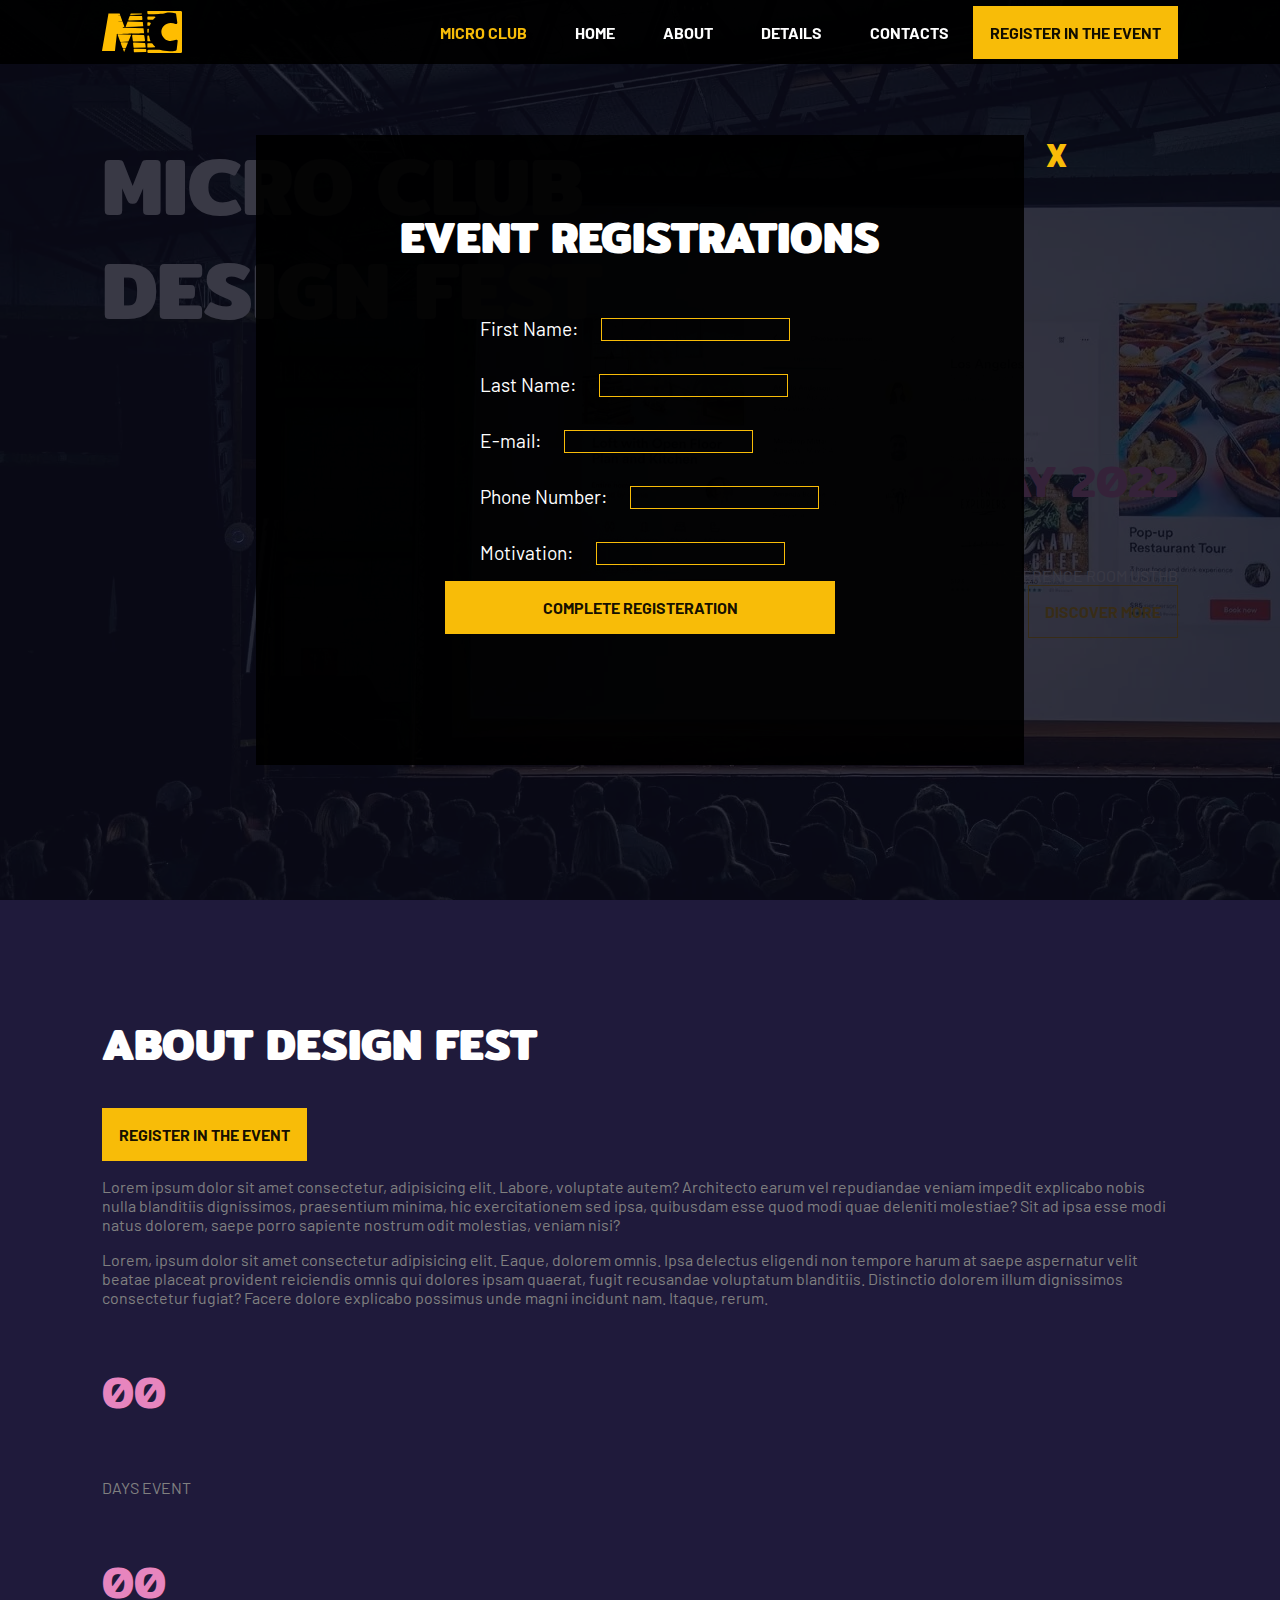
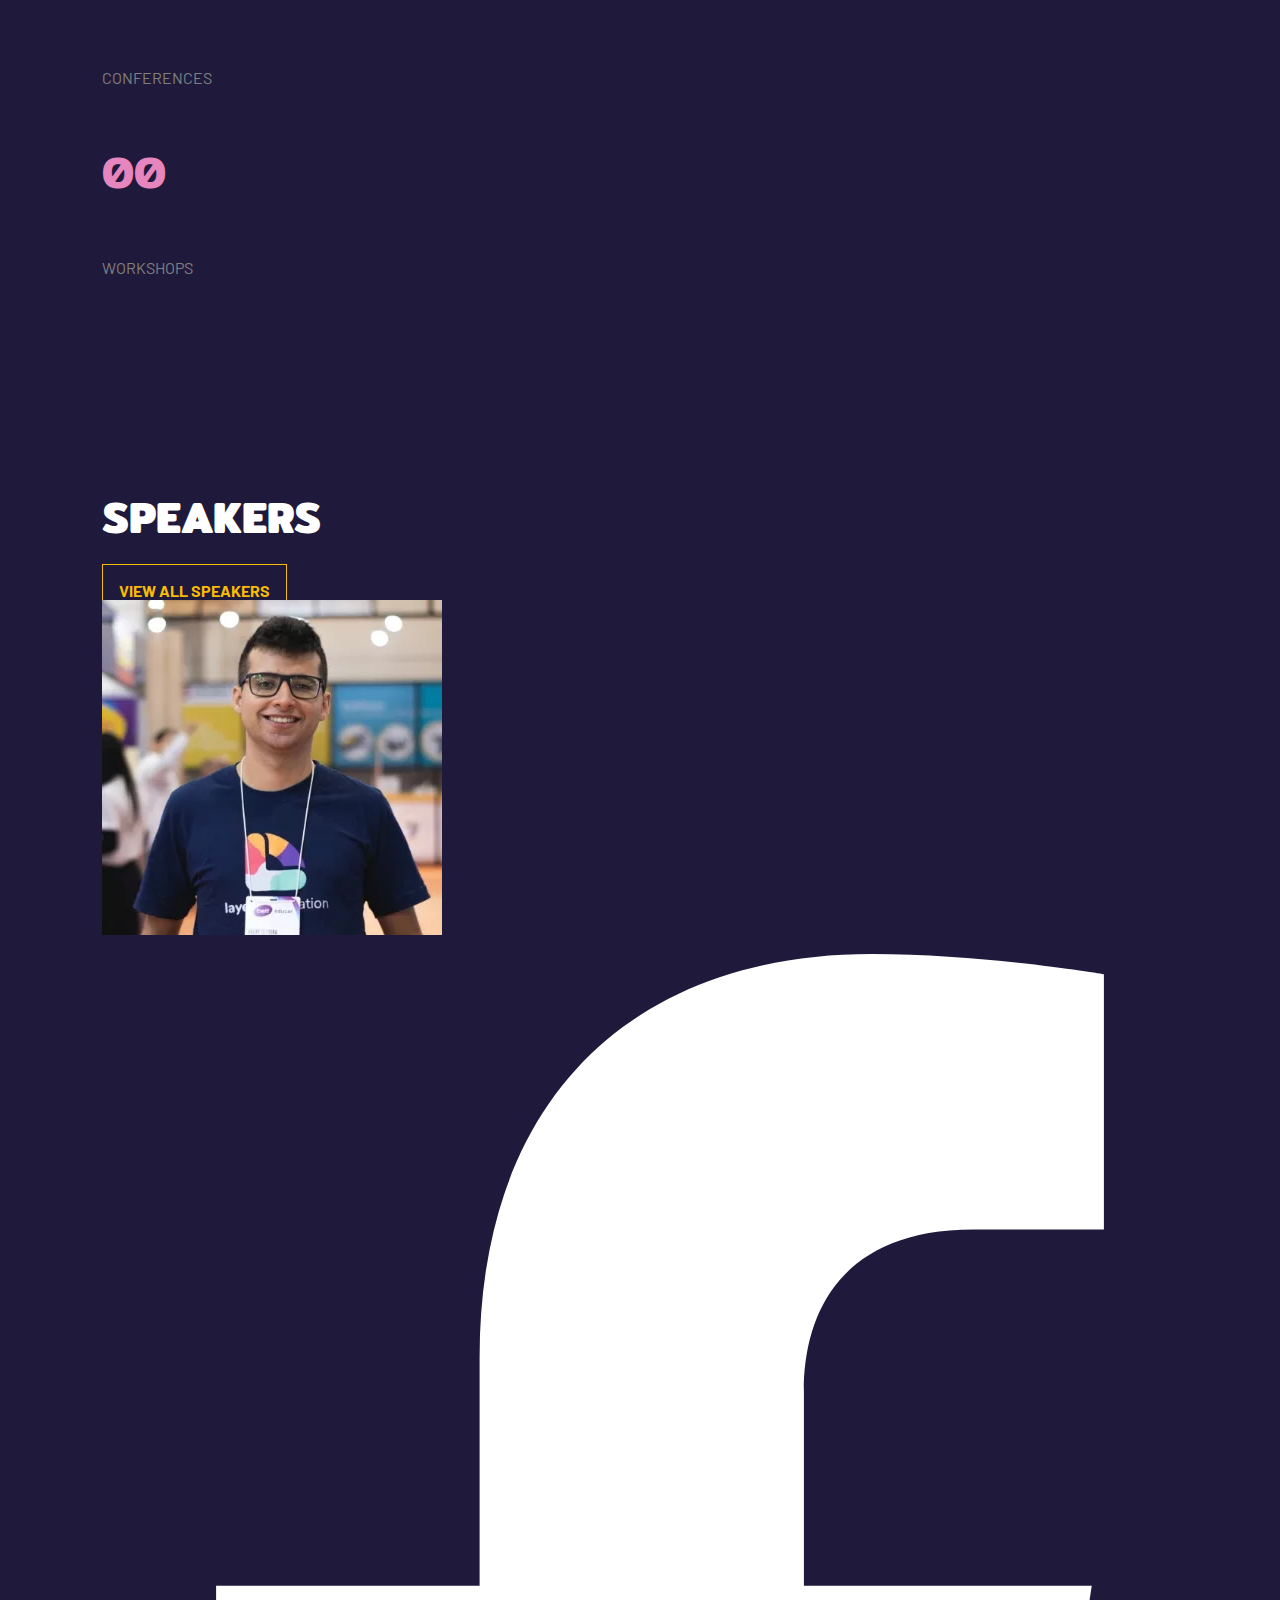
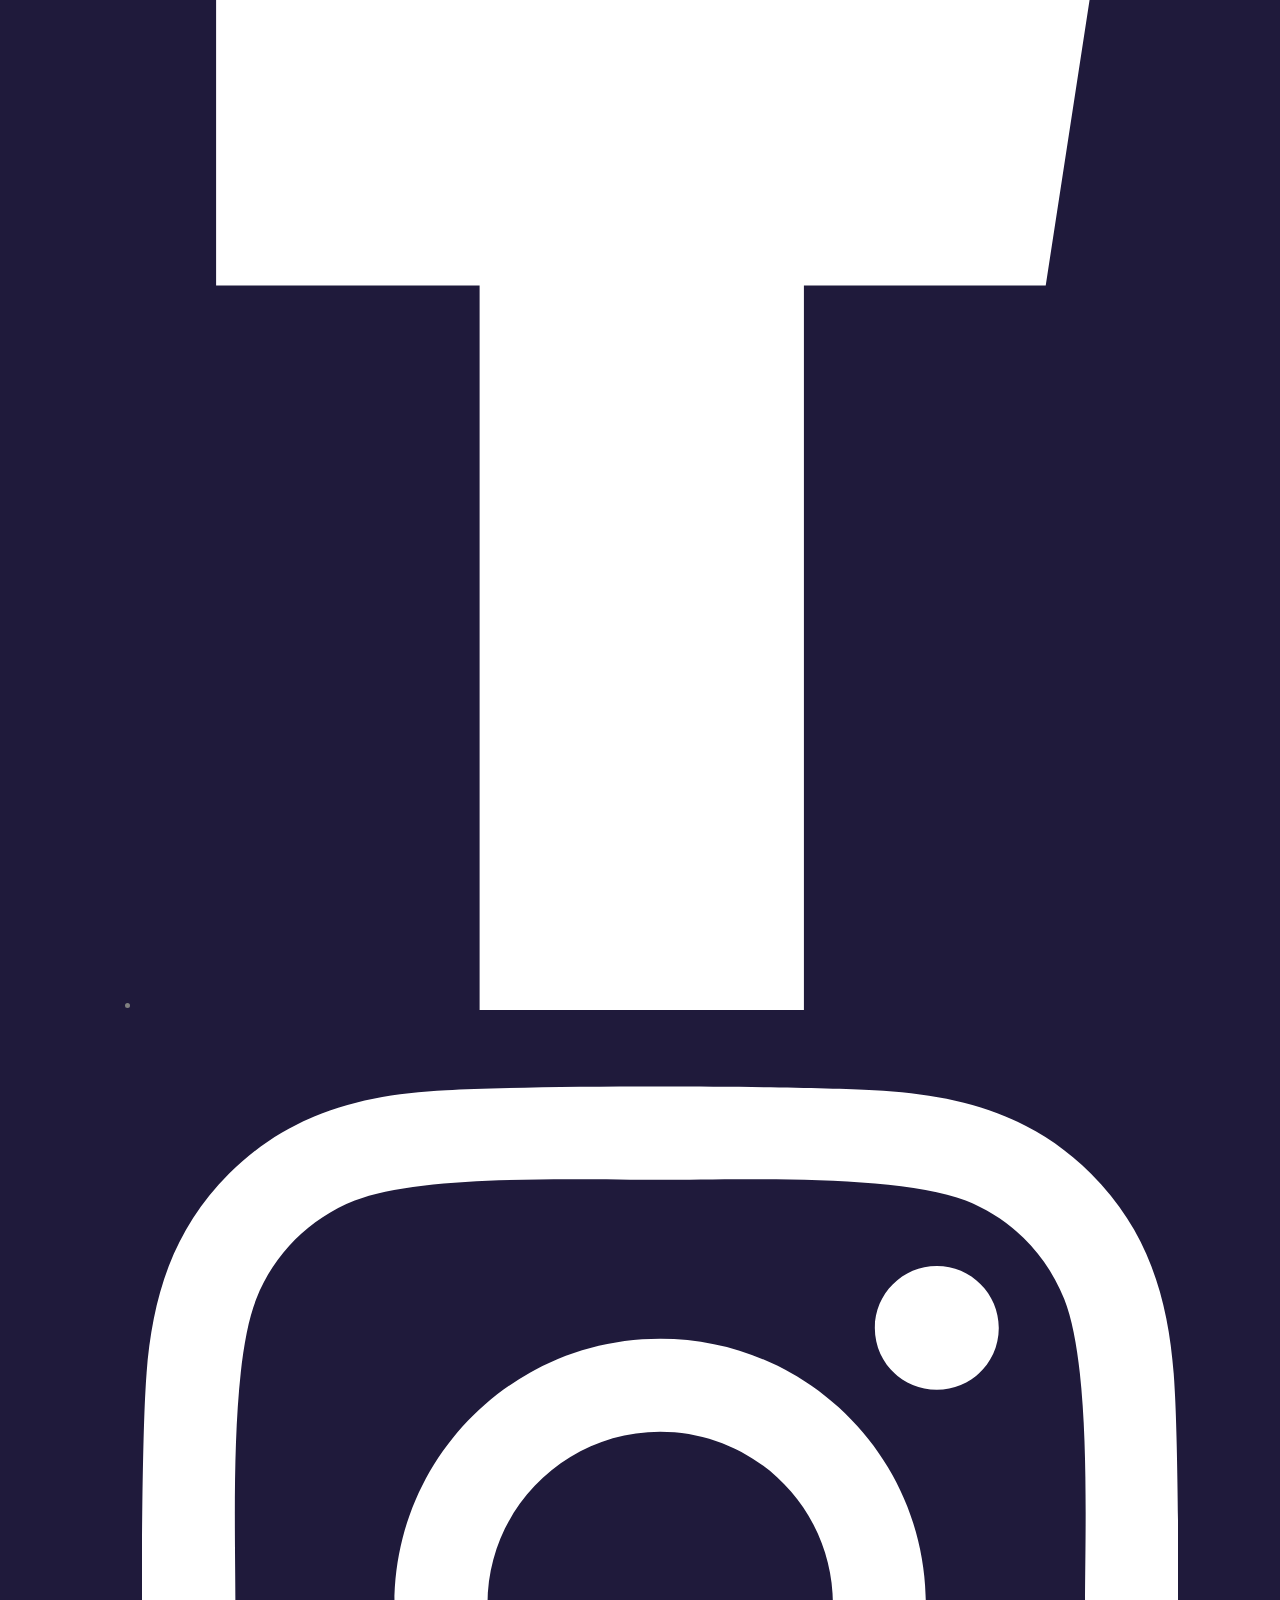
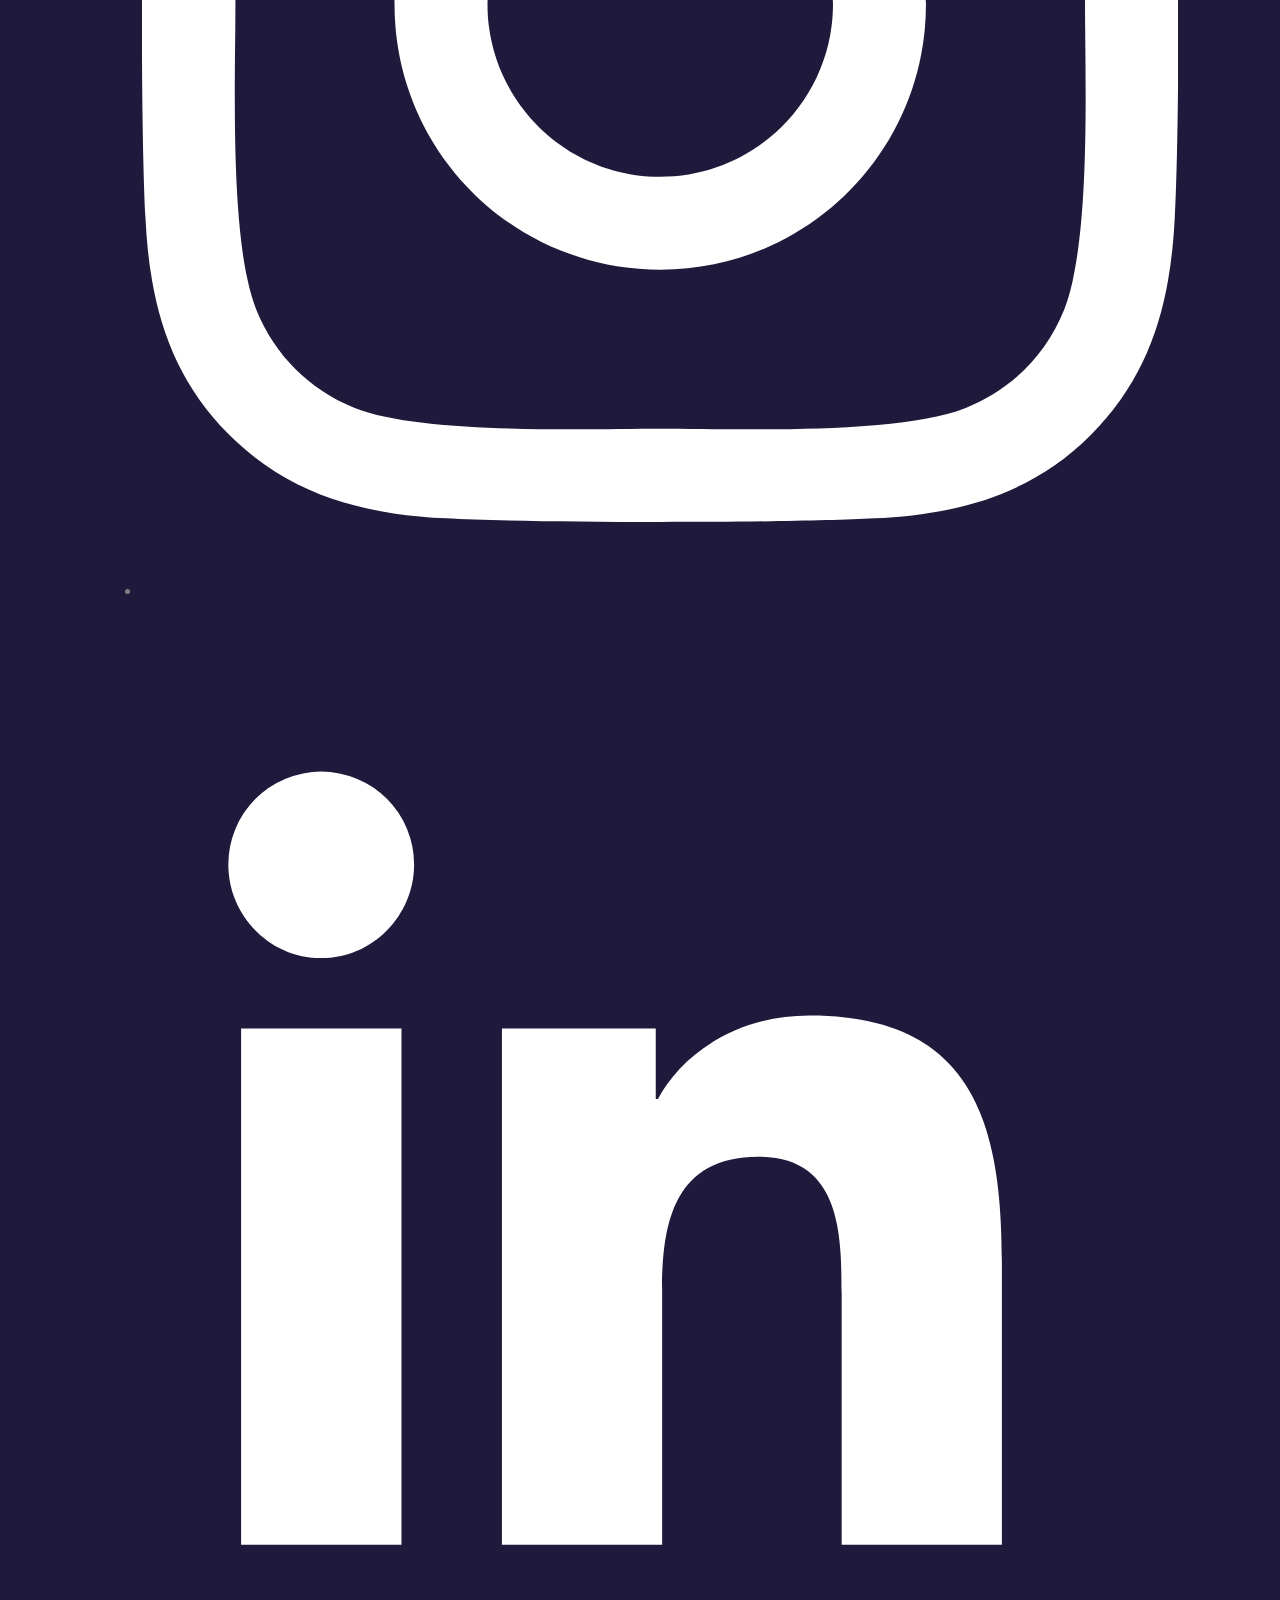
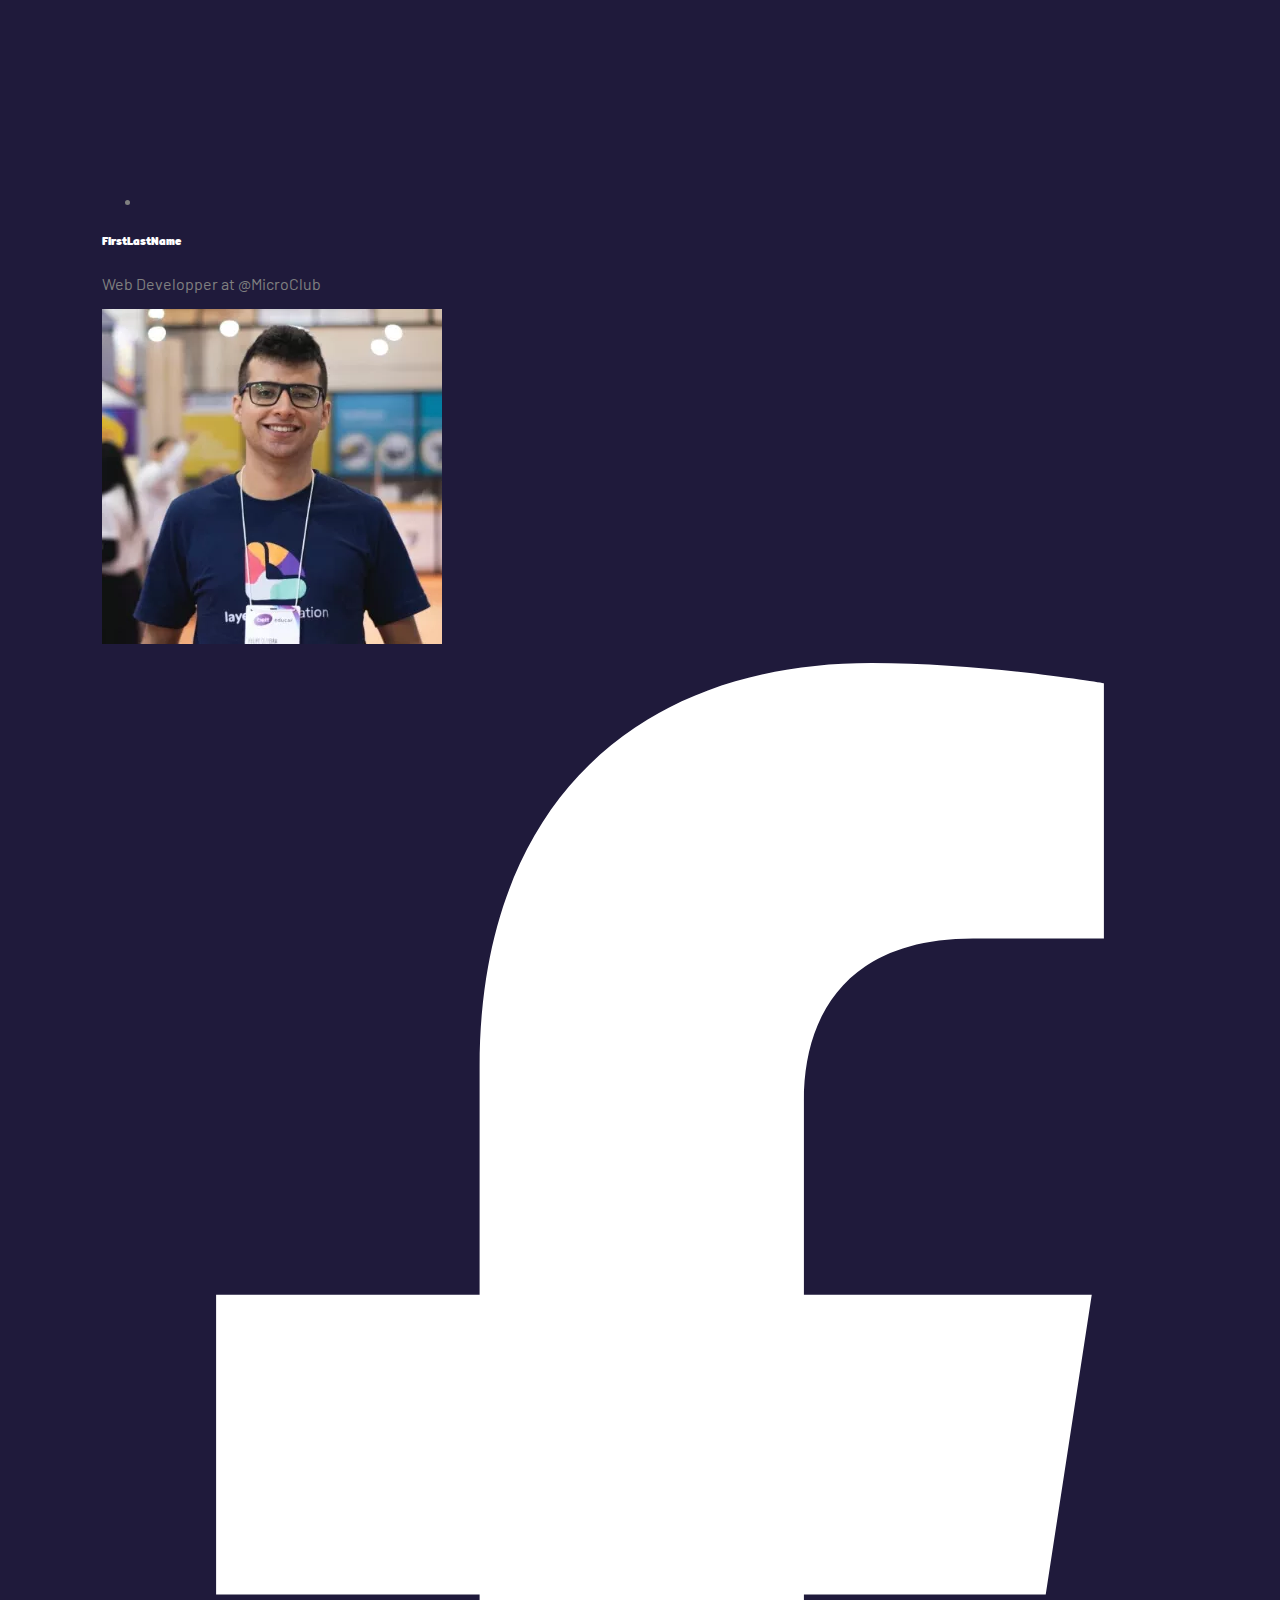
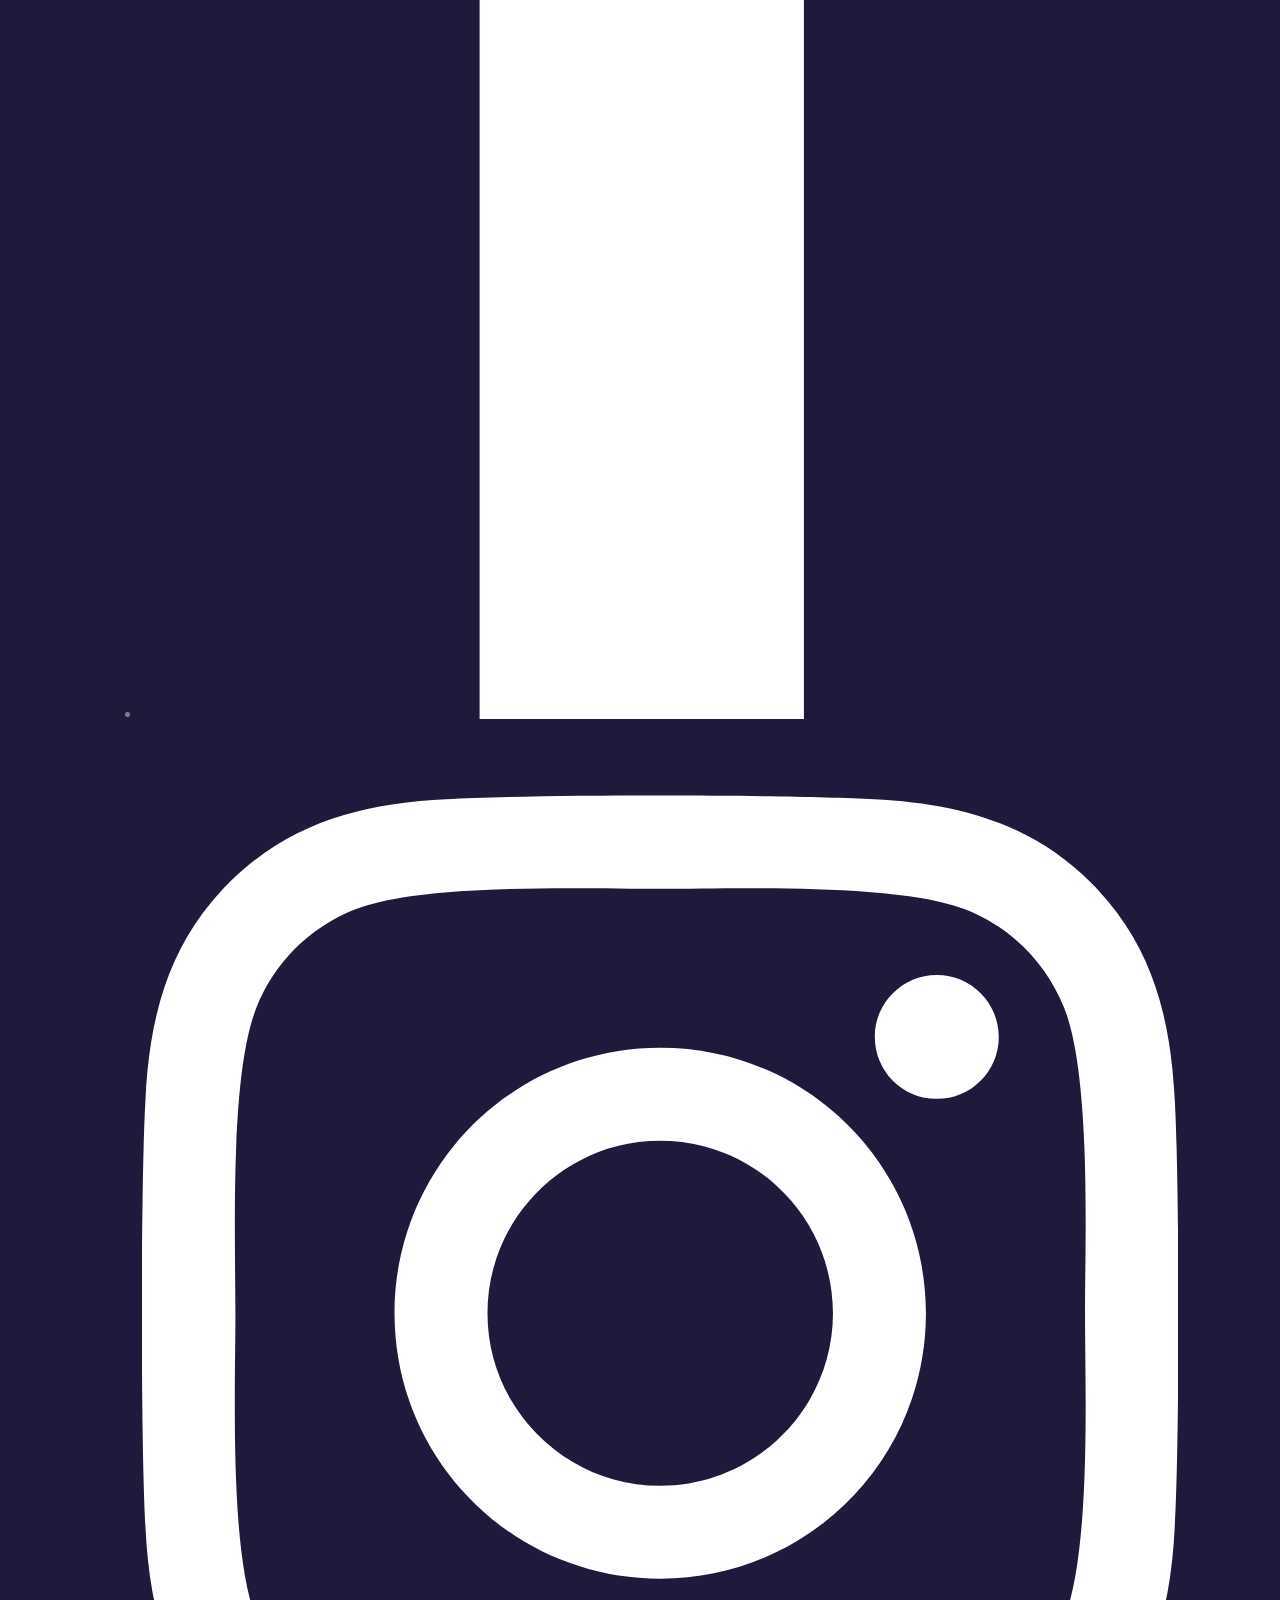
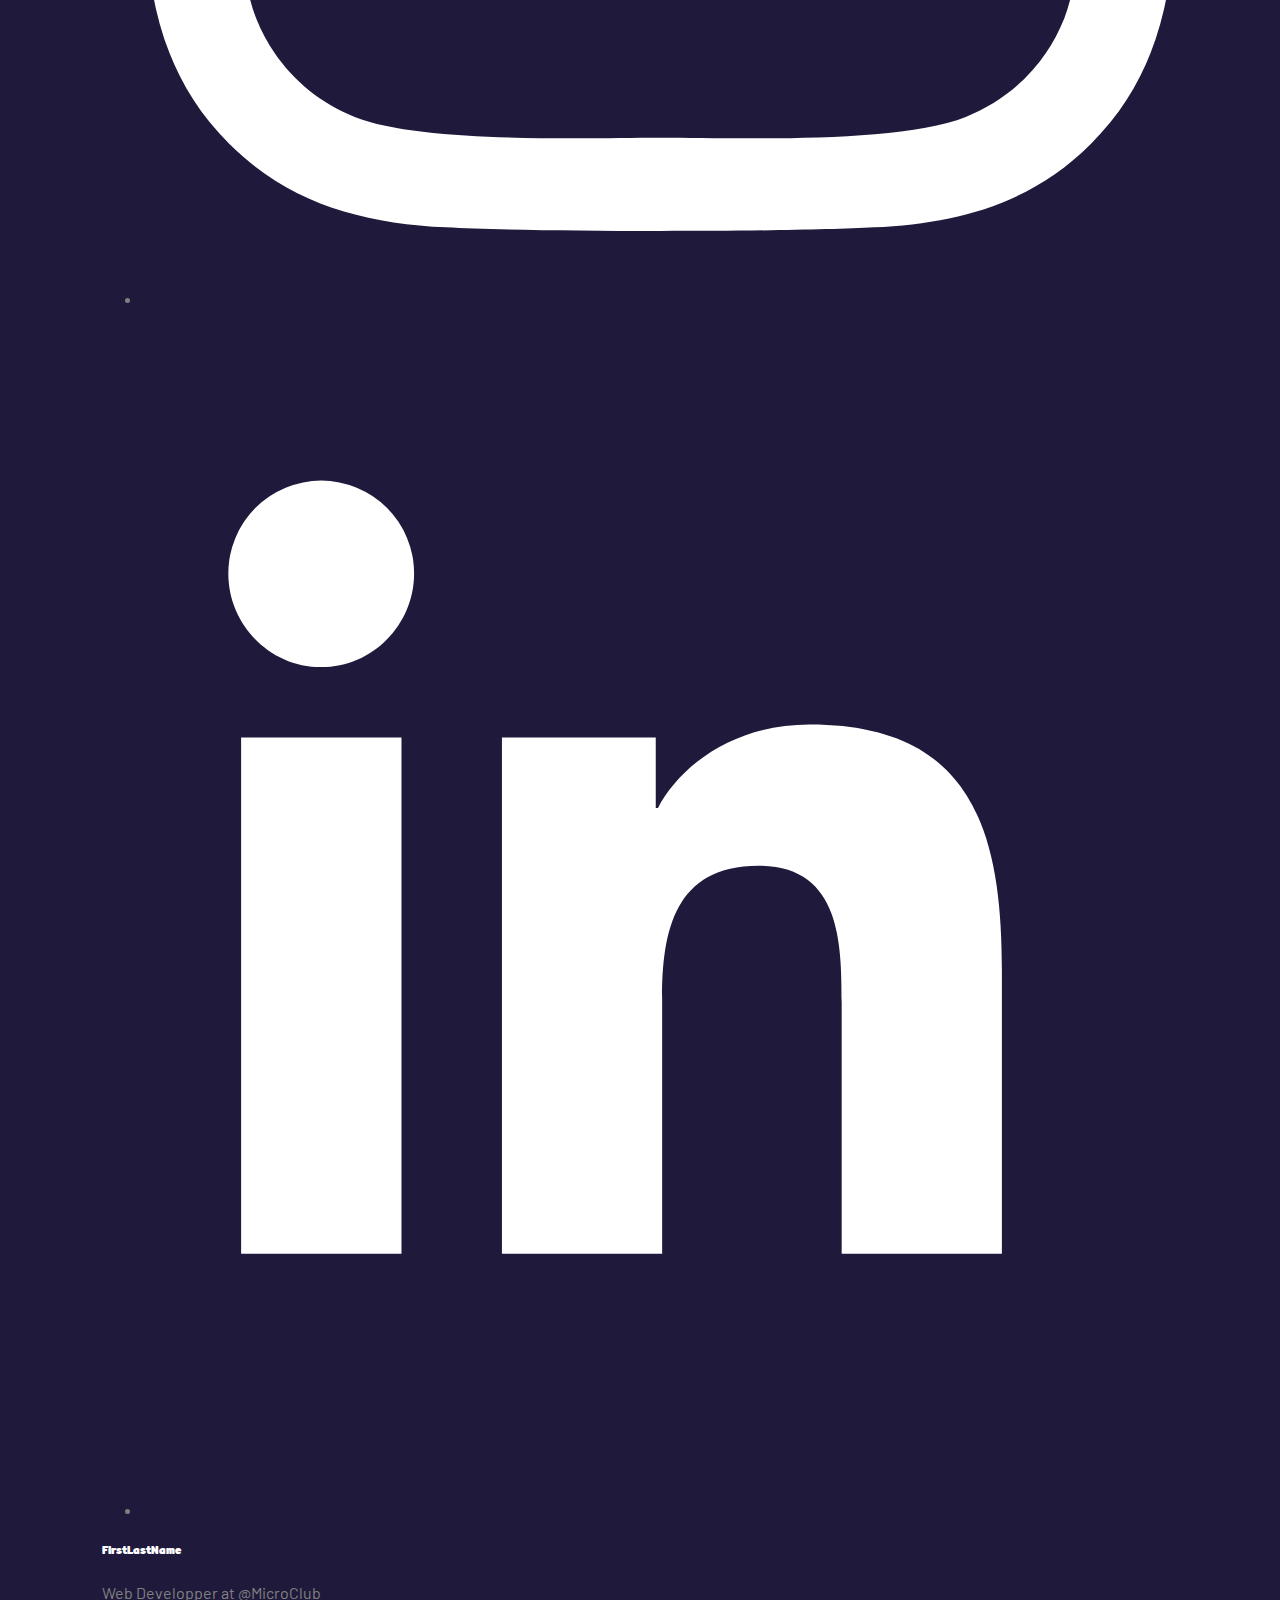
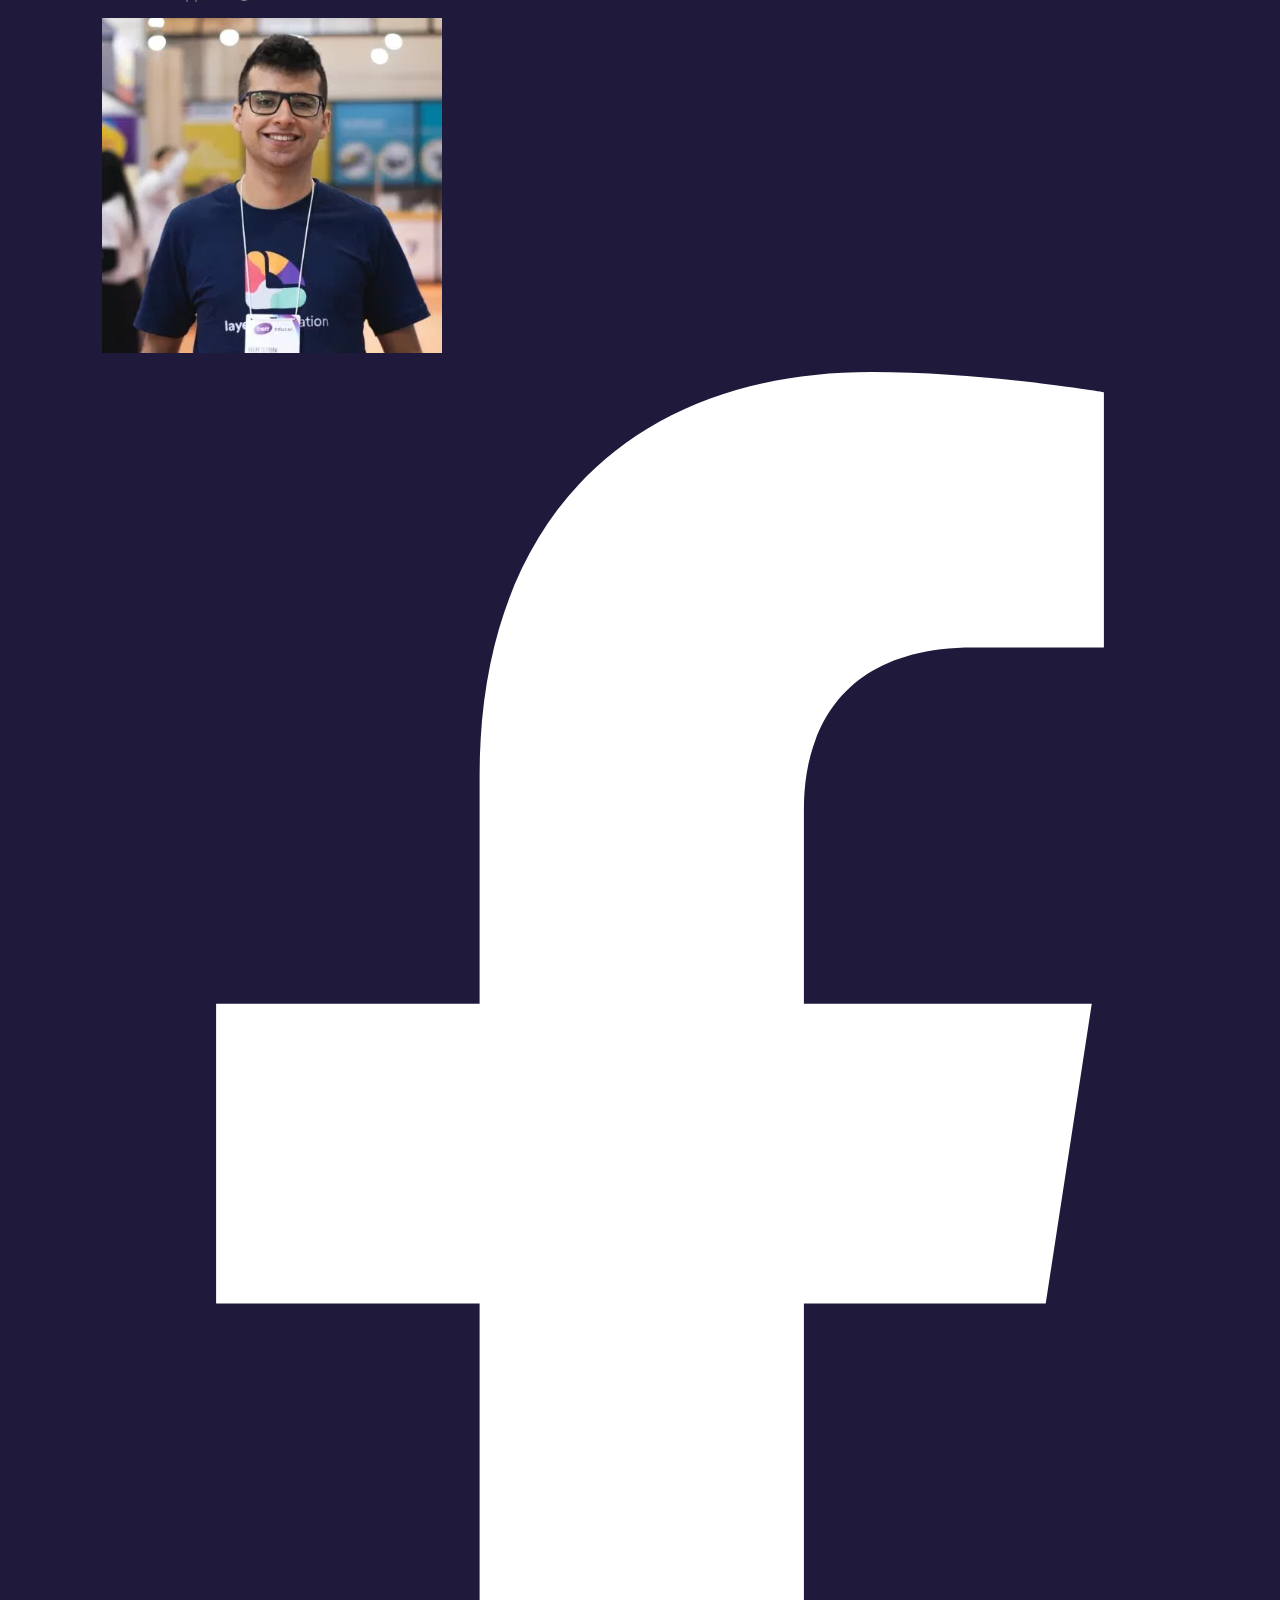
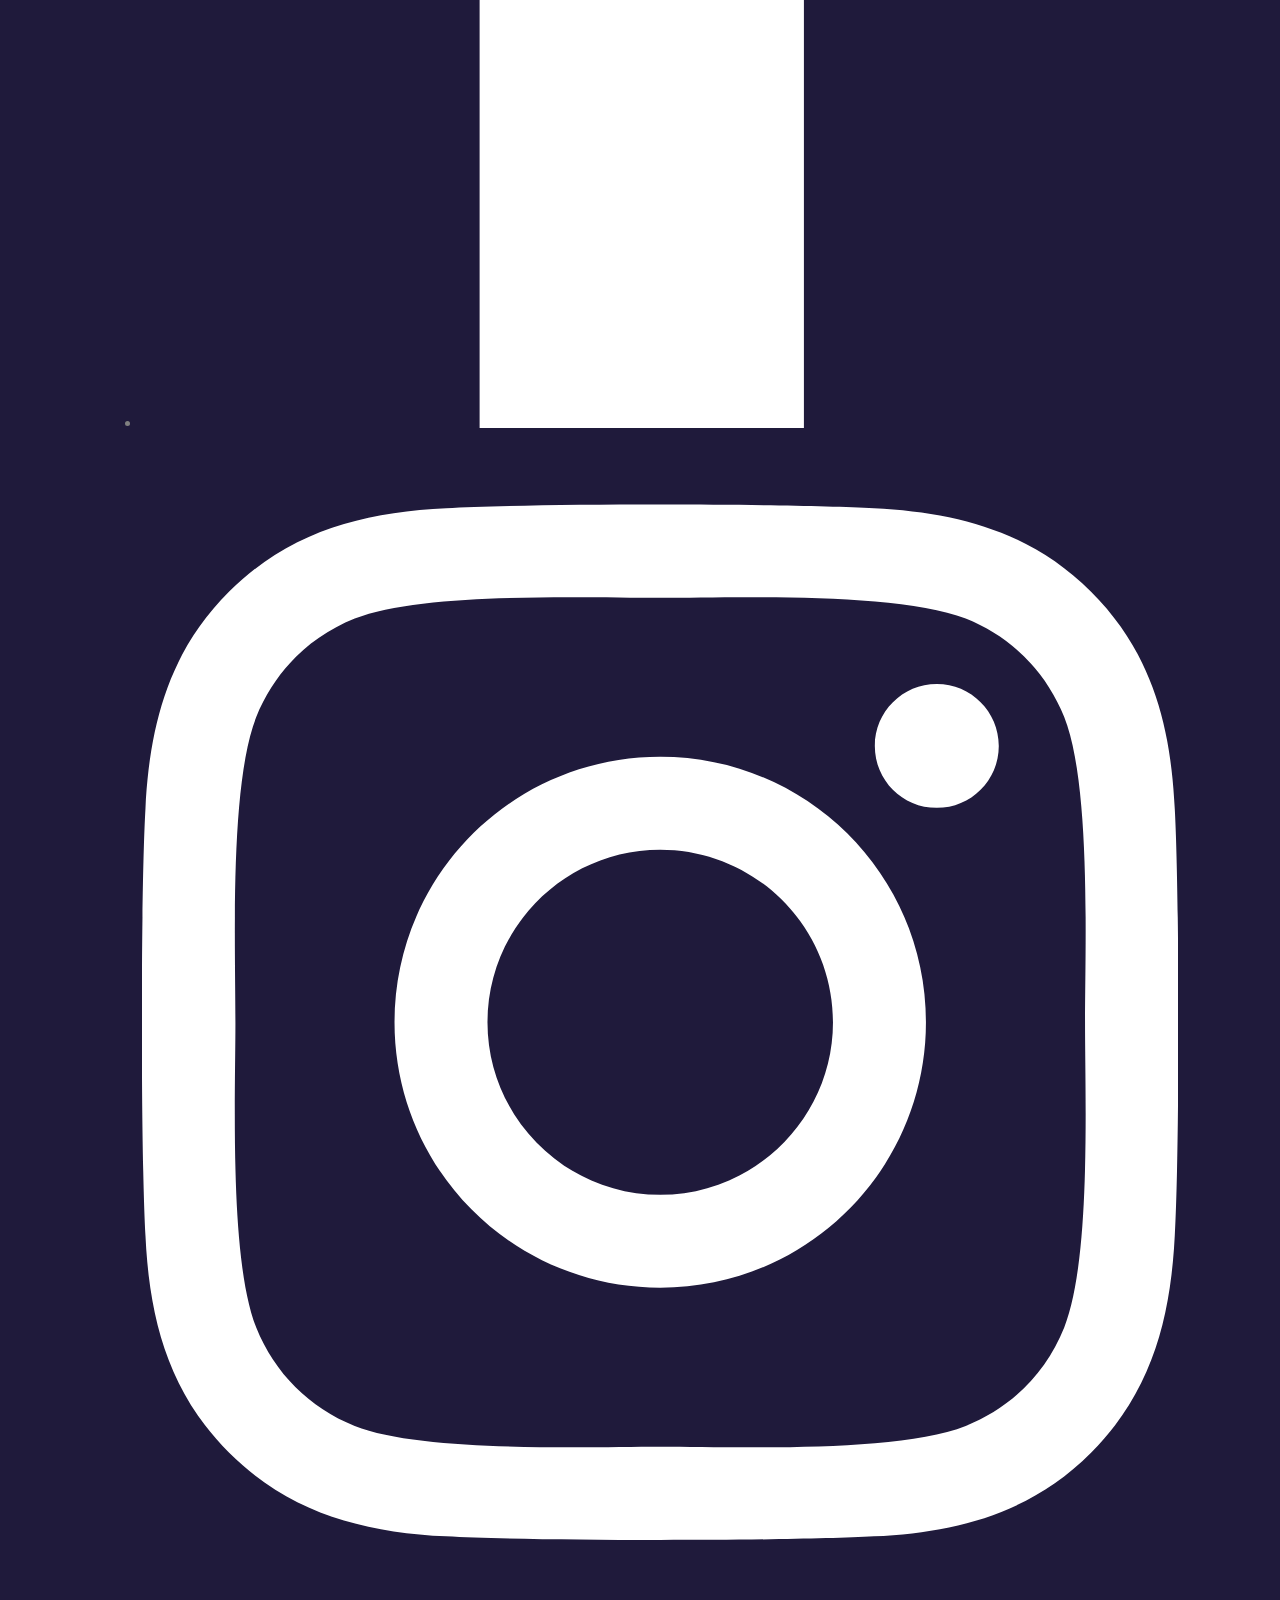
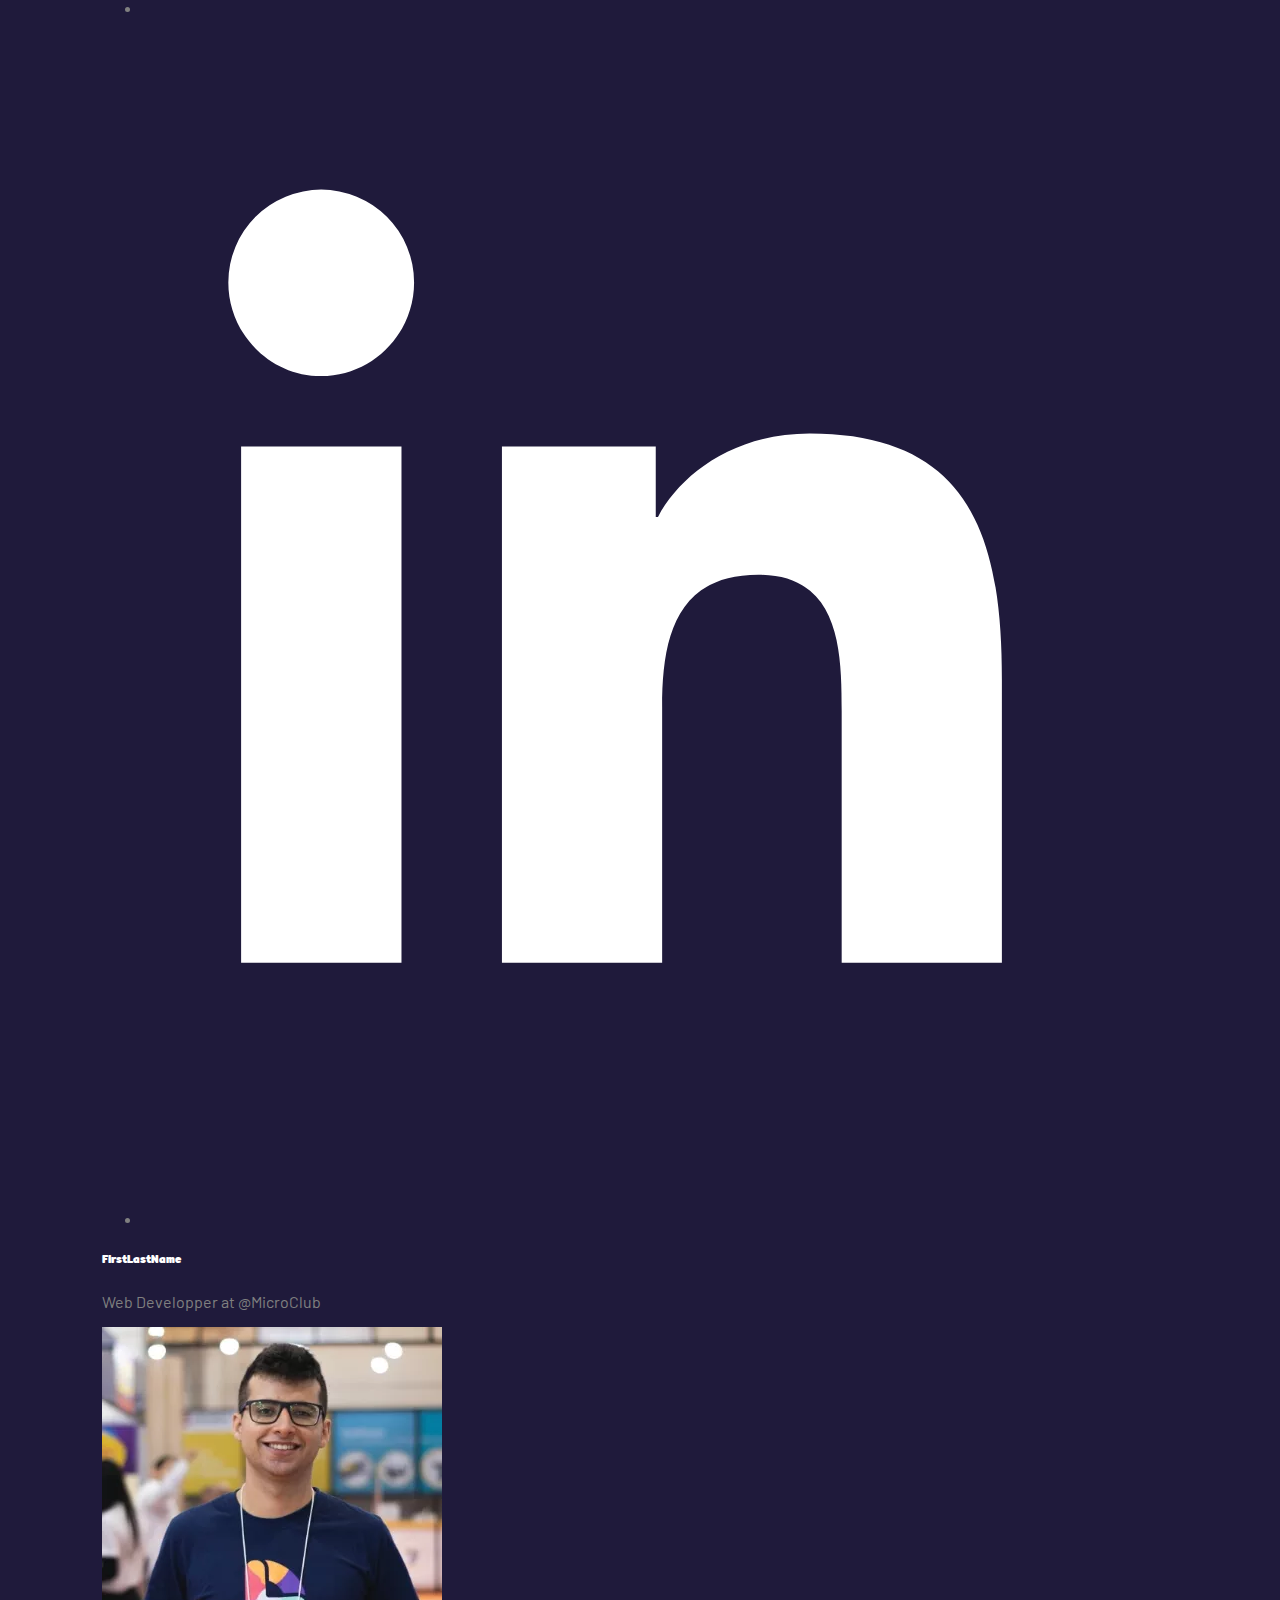
==== commit a3d19e9f: "commit" ====
--- a/index.html
+++ b/index.html
@@ -5,6 +5,7 @@
     <title>Design fest</title>
     <link rel="stylesheet" href="styles.css">
     <link rel="logo icon" href="images/MC.svg">
+    <script type="text/javascript" src="js/actions.js"></script>
 </head>
 
 <body>
--- a/styles.css
+++ b/styles.css
@@ -110,8 +110,7 @@
 
 .details-menu-element{
     display: flex;
-    
-    /*display: flex;*/ 
+
 }
 .details-menu-element:hover a{
     color: var(--pink);
@@ -168,22 +167,23 @@
     width: 100%;
    height: 100%;
    background-color:rgba(11, 11, 26, 0.81);
-   position: absolute;
    top: 0;
-   display: flex;
    justify-content: center;
    align-items: center;
-   display: none;
+  /* display: flex; */ 
+  display: flex;
+   position: absolute;
+   
 
 }
 .modal-content{
     width: 60%;
     height: 70%;
     background-color:var(--dark);
-    display: flex;
     flex-direction: column;
     align-items: center;
     margin: auto;
+    display: flex;
 }
 .form-element{
     padding: 1em;
@@ -203,6 +203,7 @@
     border: 1px solid var(--orange);
     font-size: 1em;
     font-weight: 400;
+    color: var(--lighty);
 
 }
 .close{
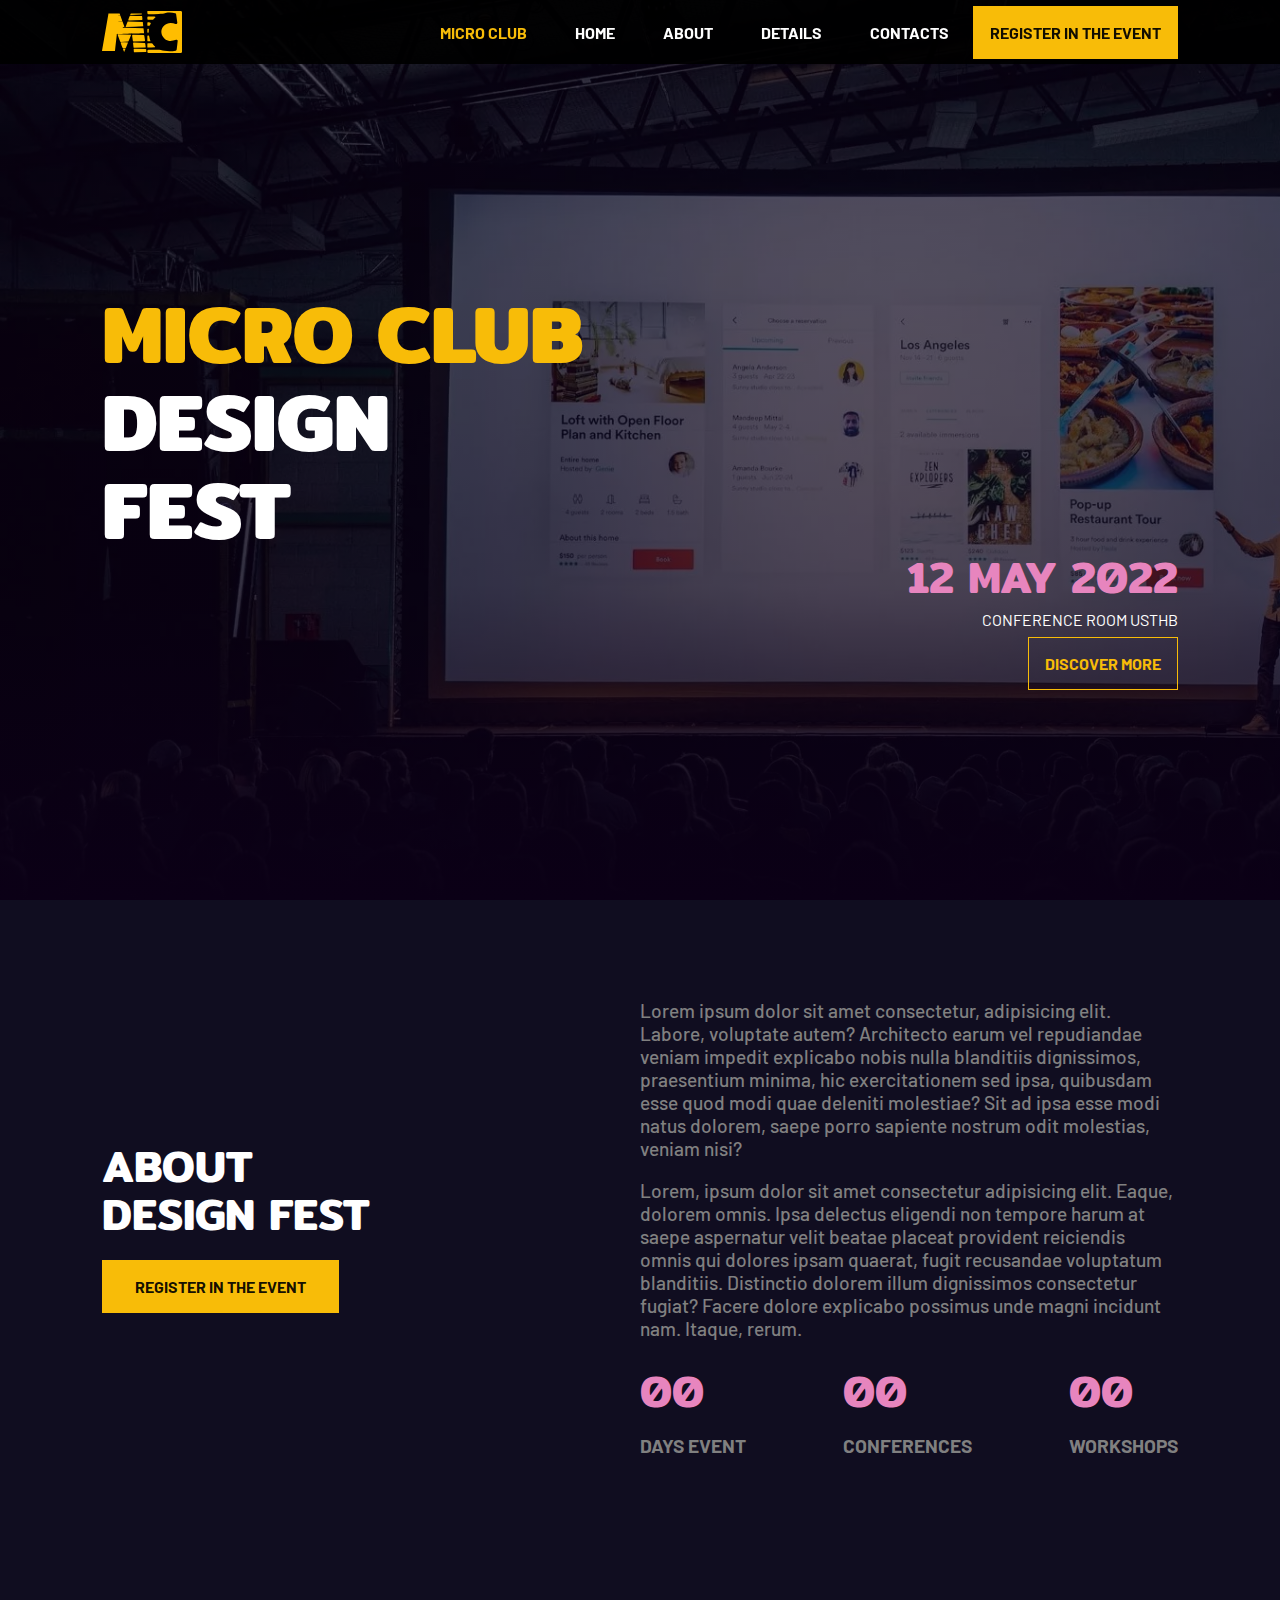
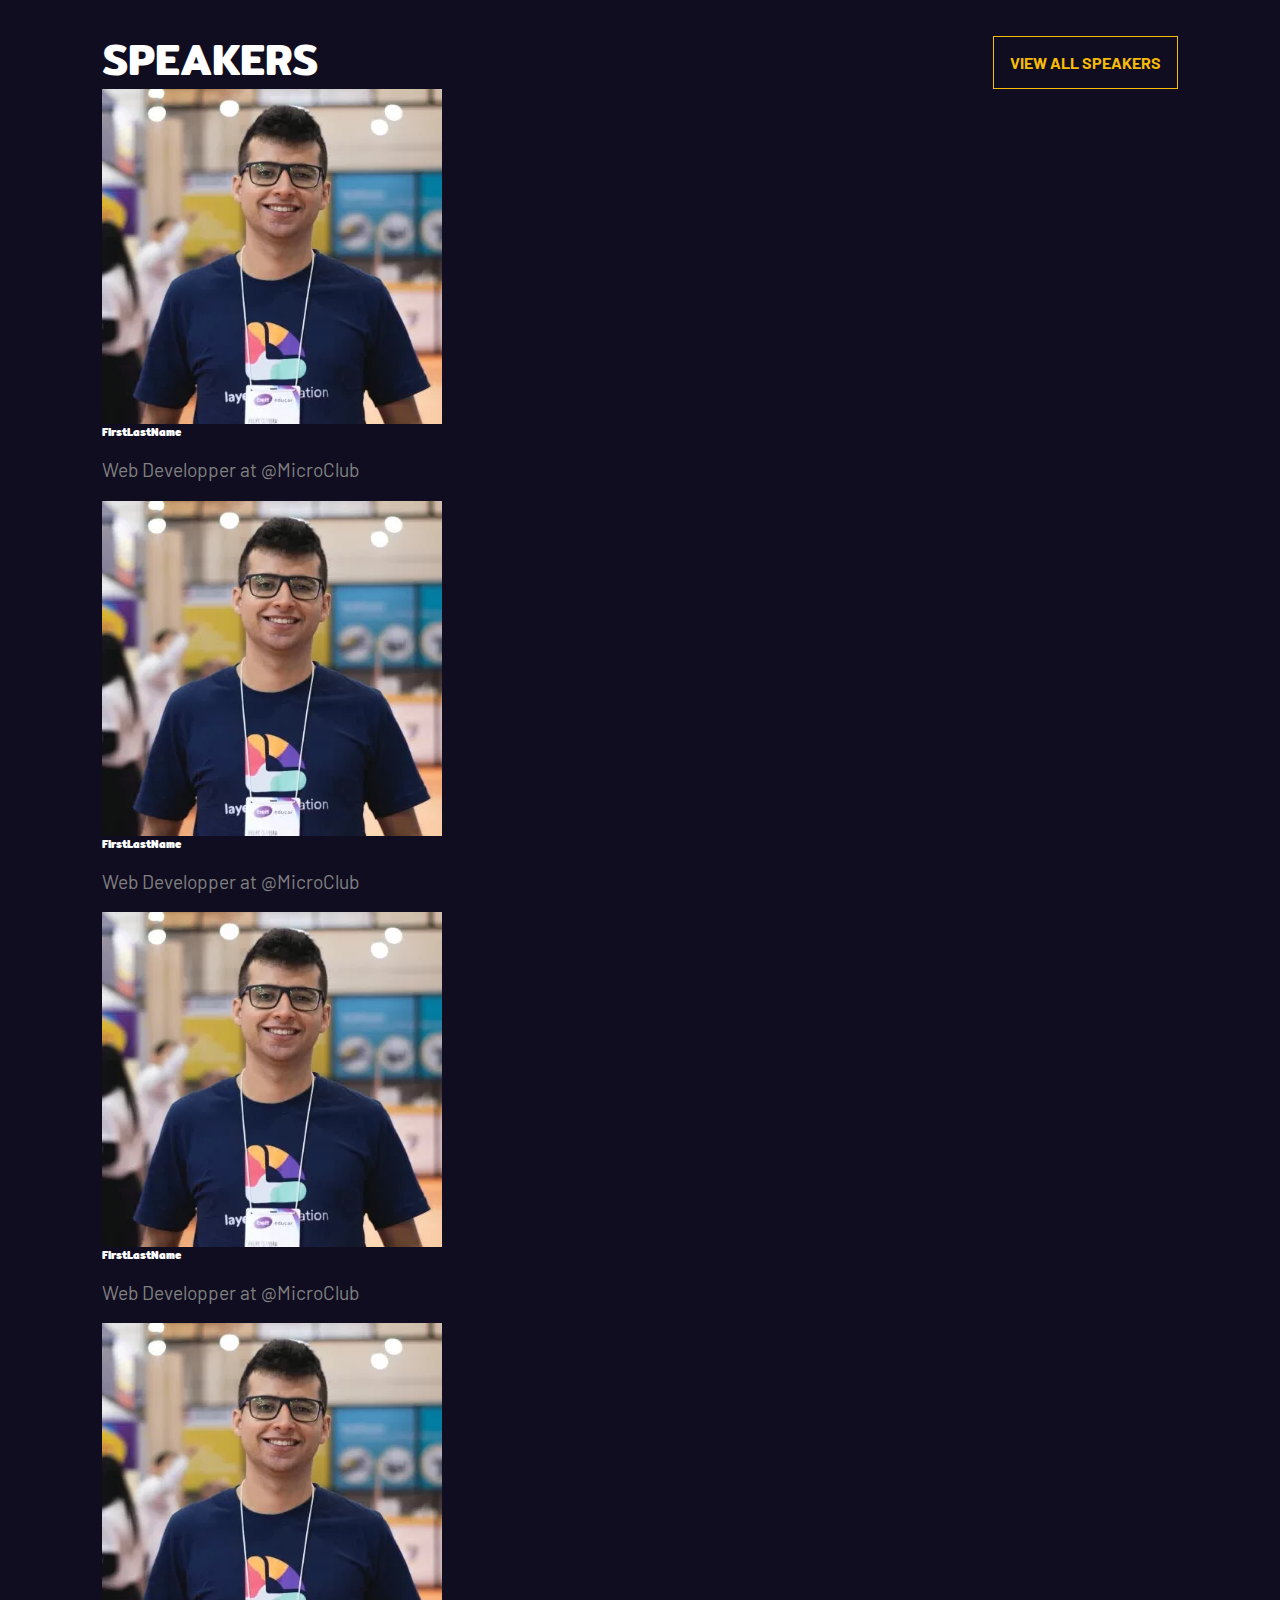
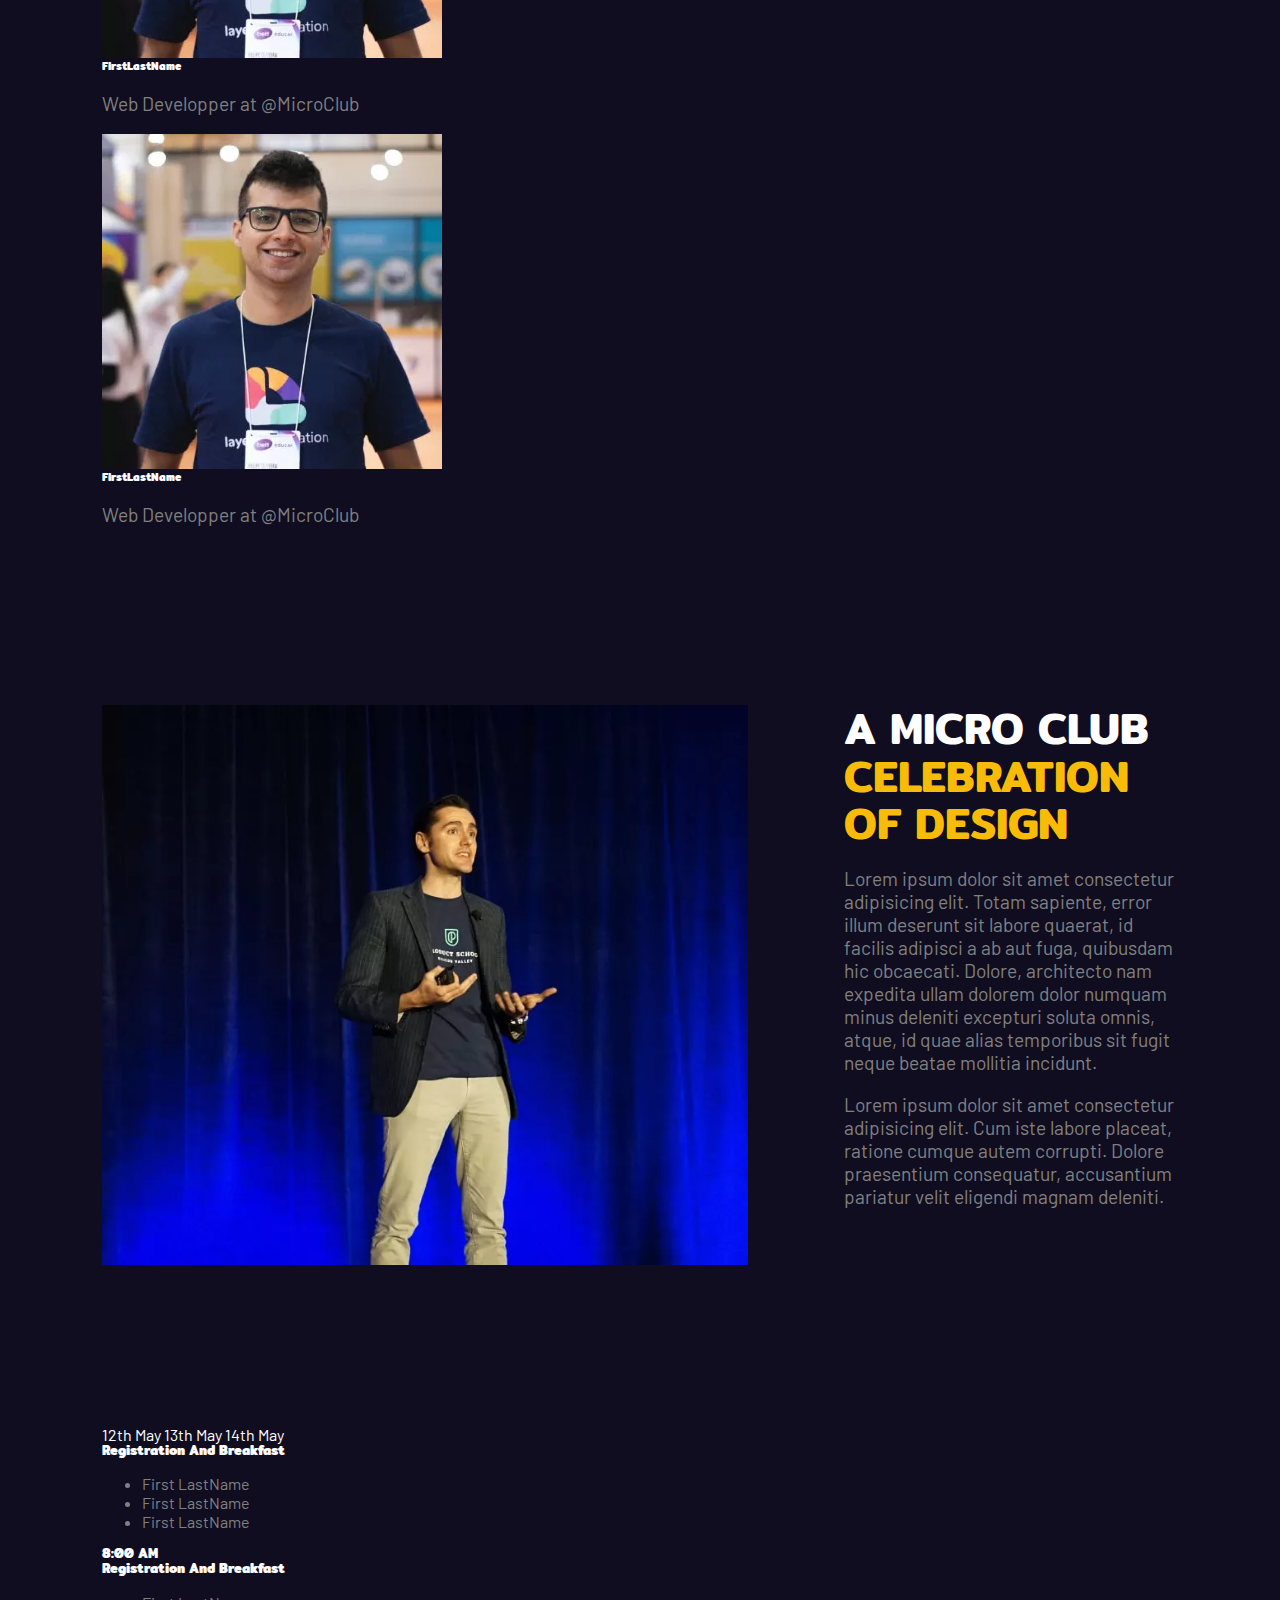
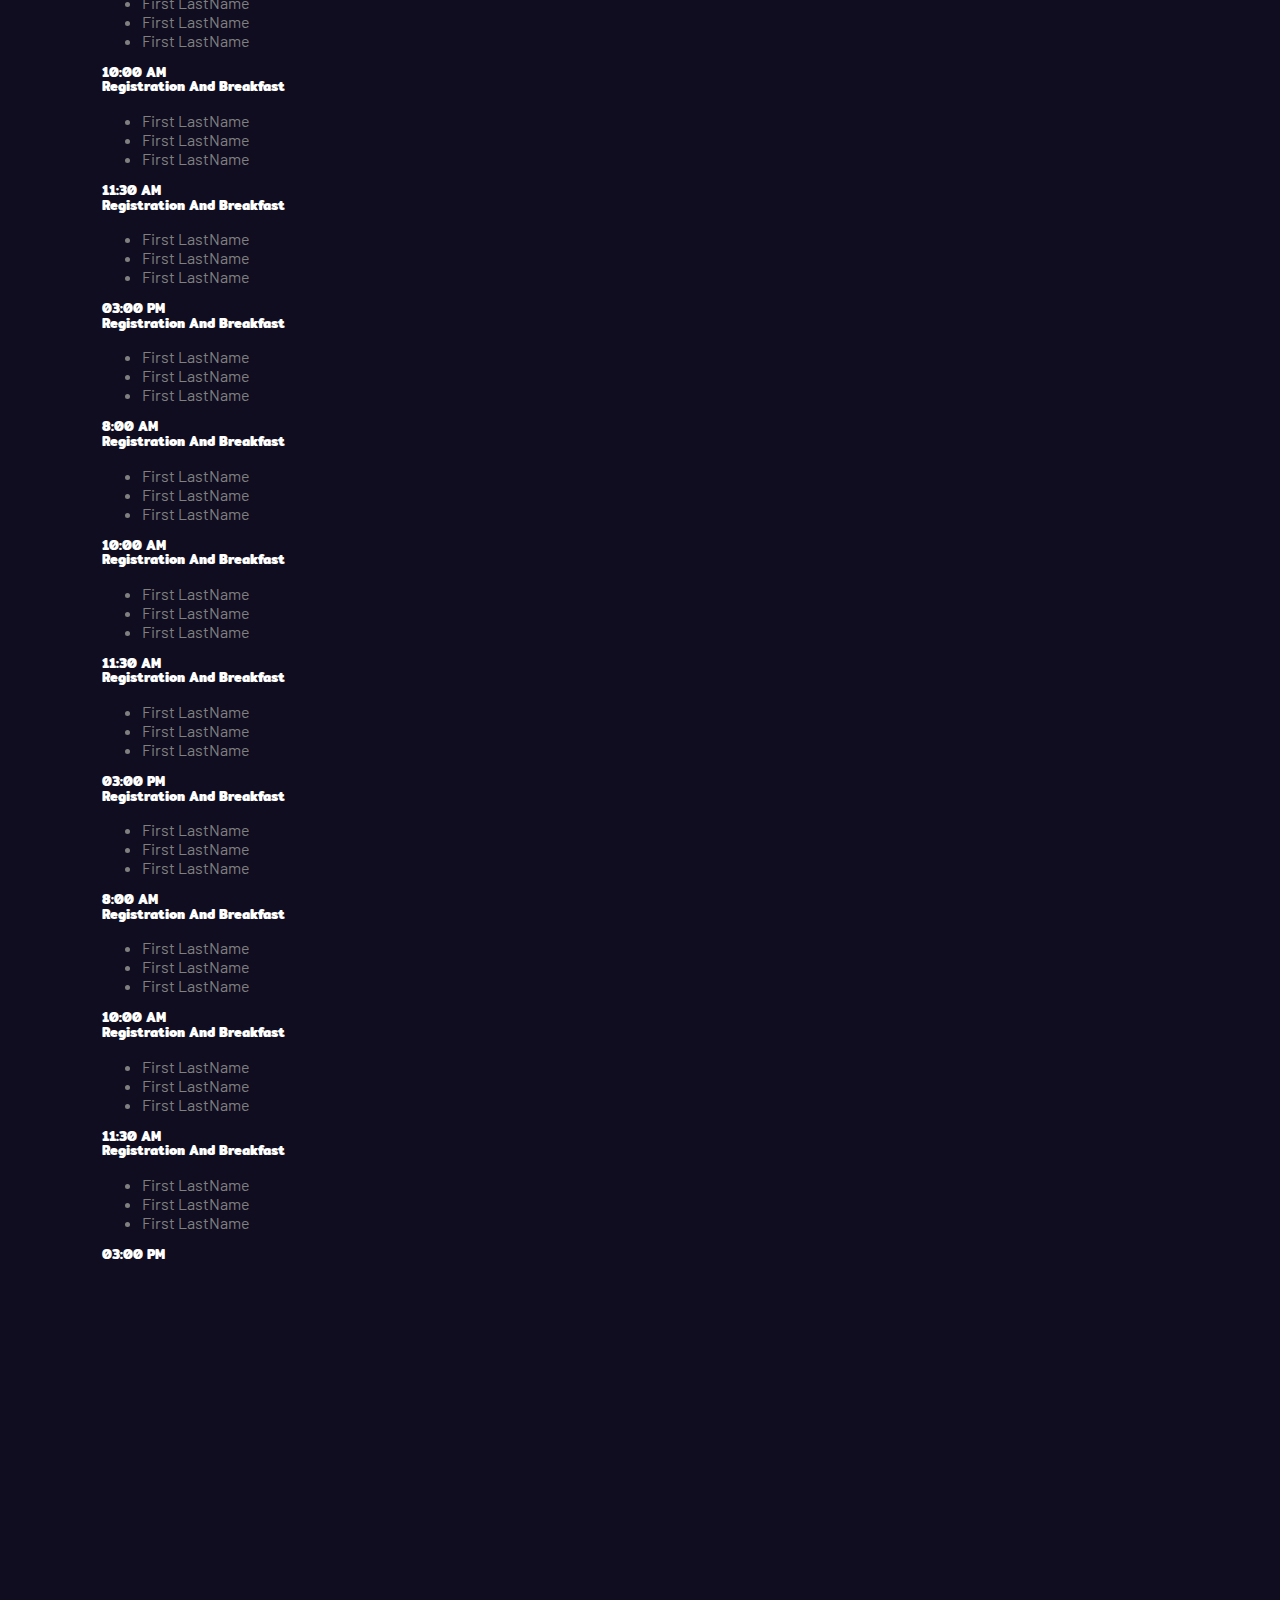
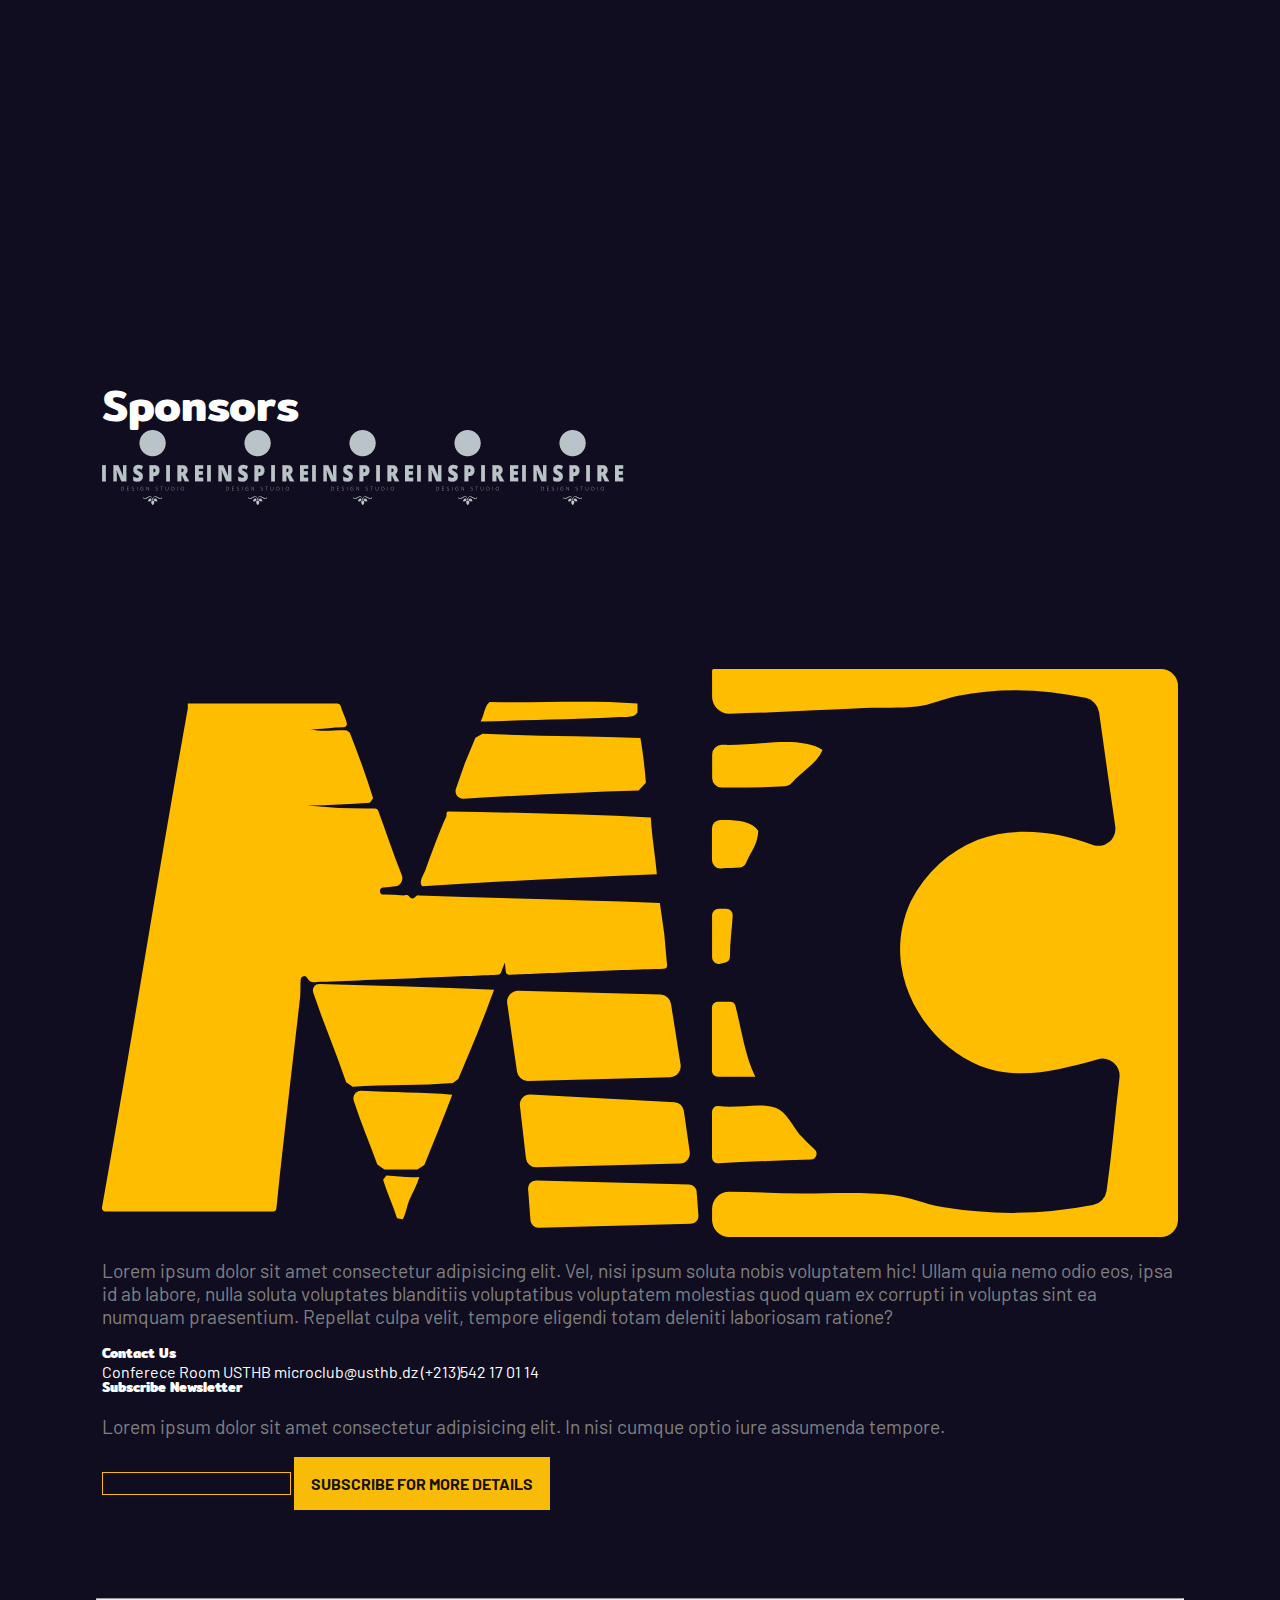
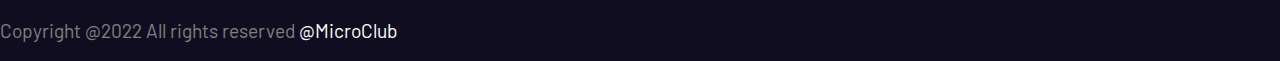
==== commit 2c65dabf: "design fest web site" ====
--- a/index.html
+++ b/index.html
@@ -14,7 +14,7 @@
             <div class="close">X</div>
             <h2> EVENT REGISTRATIONS</h2>
             <form class="registrations-form">
-                <div class="form-element" >
+                <div class="form-element">
                     <label class="label1">First Name:</label>
                     <input class="input" type="text" name="Fname">
                 </div>
@@ -64,12 +64,11 @@
                 </ul>
             </li>
             <li class="main-nav-element"><a href="#CONTACTS">CONTACTS</a></li>
-            <a href="#REGISTRATIONS" class="button">REGISTER IN THE EVENT</a>
+            <a href="#REGISTRATIONS" class="button" id="register-button">REGISTER IN THE EVENT</a>
         </ul>
 
     </nav>
     <header id="HOME">
-
         <!--------- HOME ---------->
         <section id="Home">
             <h1>MICRO CLUB DESIGN FEST</h1>
@@ -77,19 +76,13 @@
                 <h4>12 MAY 2022</h4>
                 <a href="#LOCATION">CONFERENCE ROOM USTHB</a>
                 <a href="#DETAILS" class="button secondary">DISCOVER MORE</a>
-
-
-
-
-            </div>
-        </section>
-
-
+            </div>
+        </section>
     </header>
     <main>
         <!--------- ABOUT ---------->
         <section id="ABOUT">
-            <div>
+            <div class="about-div">
                 <h2>ABOUT DESIGN FEST</h2>
                 <button class="button">REGISTER IN THE EVENT</button>
             </div>
@@ -137,7 +130,7 @@
                 <div class="speaker-div">
                     <div class="speaker-visual">
                         <img class="speaker-image " src="images/xteam1.jpg" alt="a picture of the speaker">
-                        <ul class="speaker-contacts">
+                        <!--     <ul class="speaker-contacts">
                             <li class="speaker-contact">
                                 <a href="https://www.facebook.com/Micro.Club.USTHB/">
                                     <img src="images/facebook-f-brands.svg" alt="facebook link">
@@ -156,7 +149,7 @@
                             </li>
 
 
-                        </ul>
+                        </ul> -->
                     </div>
                     <h6>FirstLastName</h6>
                     <p>Web Developper at <span>@MicroClub</span></p>
@@ -165,7 +158,7 @@
                 <div class="speaker-div">
                     <div class="speaker-visual">
                         <img class="speaker-image " src="images/xteam1.jpg" alt="a picture of the speaker">
-                        <ul class="speaker-contacts">
+                        <!--    <ul class="speaker-contacts">
                             <li class="speaker-contact">
                                 <a href="https://www.facebook.com/Micro.Club.USTHB/">
                                     <img src="images/facebook-f-brands.svg" alt="facebook link">
@@ -184,7 +177,7 @@
                             </li>
 
 
-                        </ul>
+                        </ul> -->
                     </div>
                     <h6>FirstLastName</h6>
                     <p>Web Developper at <span>@MicroClub</span></p>
@@ -193,7 +186,7 @@
                 <div class="speaker-div">
                     <div class="speaker-visual">
                         <img class="speaker-image " src="images/xteam1.jpg" alt="a picture of the speaker">
-                        <ul class="speaker-contacts">
+                        <!--   <ul class="speaker-contacts">
                             <li class="speaker-contact">
                                 <a href="https://www.facebook.com/Micro.Club.USTHB/">
                                     <img src="images/facebook-f-brands.svg" alt="facebook link">
@@ -212,7 +205,7 @@
                             </li>
 
 
-                        </ul>
+                        </ul> -->
                     </div>
                     <h6>FirstLastName</h6>
                     <p>Web Developper at <span>@MicroClub</span></p>
@@ -221,7 +214,7 @@
                 <div class="speaker-div">
                     <div class="speaker-visual">
                         <img class="speaker-image " src="images/xteam1.jpg" alt="a picture of the speaker">
-                        <ul class="speaker-contacts">
+                        <!--      <ul class="speaker-contacts">
                             <li class="speaker-contact">
                                 <a href="https://www.facebook.com/Micro.Club.USTHB/">
                                     <img src="images/facebook-f-brands.svg" alt="facebook link">
@@ -240,7 +233,7 @@
                             </li>
 
 
-                        </ul>
+                        </ul> -->
                     </div>
                     <h6>FirstLastName</h6>
                     <p>Web Developper at <span>@MicroClub</span></p>
@@ -249,7 +242,7 @@
                 <div class="speaker-div">
                     <div class="speaker-visual">
                         <img class="speaker-image " src="images/xteam1.jpg" alt="a picture of the speaker">
-                        <ul class="speaker-contacts">
+                        <!--   <ul class="speaker-contacts">
                             <li class="speaker-contact">
                                 <a href="https://www.facebook.com/Micro.Club.USTHB/">
                                     <img src="images/facebook-f-brands.svg" alt="facebook link">
@@ -268,7 +261,7 @@
                             </li>
 
 
-                        </ul>
+                        </ul> -->
                     </div>
                     <h6>FirstLastName</h6>
                     <p>Web Developper at <span>@MicroClub</span></p>
@@ -282,7 +275,7 @@
         <section id="DETAILS">
             <img class="celeb-design-image" src="images/Celeb.jpg">
             <div class="details-text">
-                <h2>A MICRO CLUB CELEBRATION OF DESIGN</h2>
+                <h2>A MICRO CLUB<span class="h2-span"> CELEBRATION OF DESIGN</span></h2>
                 <p>
                     Lorem ipsum dolor sit amet consectetur adipisicing elit. Totam sapiente, error illum deserunt sit
                     labore quaerat, id facilis adipisci a ab aut fuga, quibusdam hic obcaecati. Dolore, architecto nam
@@ -457,16 +450,19 @@
 
         </section>
         <!--------- SPONSORS ---------->
-        <section id="Sponsors">
-            <h2>Sponsors</h2>
-            <div>
-                <img src="images/brand2.png" alt="inspire logo">
-                <img src="images/brand2.png" alt="inspire logo">
-                <img src="images/brand2.png" alt="inspire logo">
-                <img src="images/brand2.png" alt="inspire logo">
-                <img src="images/brand2.png" alt="inspire logo">
-
-            </div>
+        <section id="SPONSORS">
+            <div class="sponsors-bg">
+                <h2>Sponsors</h2>
+                <div>
+                    <img src="images/brand2.png" alt="inspire logo">
+                    <img src="images/brand2.png" alt="inspire logo">
+                    <img src="images/brand2.png" alt="inspire logo">
+                    <img src="images/brand2.png" alt="inspire logo">
+                    <img src="images/brand2.png" alt="inspire logo">
+
+                </div>
+            </div>
+
 
         </section>
     </main>
--- a/styles.css
+++ b/styles.css
@@ -4,7 +4,7 @@
 :root{
     --orange: rgb(248, 188, 8);
     --pink : rgb(231, 133, 190);
-    --backgroud : rgb(31, 26, 59);
+    --backgroud : rgb(16, 13, 32);
     --dark: rgba(0, 0, 0, 0.934);
     --grey:#808080;
     --main-font:'Mitr',sans-serif;
@@ -48,7 +48,8 @@
     flex-wrap: wrap;
     padding: 0 var(--side-padding);
     width: 100%;
-    /*position: absolute;*/
+    z-index: 200;
+   /*position: absolute;*/
     /*left: 0;
     top: 0;*/
 
@@ -135,21 +136,28 @@
 }
 section{
     padding: 5em var(--side-padding);
-
-
-
-}
-h1,h2,h3,h4,h5,h6{
+    display: flex;
+    flex-direction: column;
+    width: 100%;
+
+
+}
+h1,h2,h3,h4,h5,h6,.h2-span{
     font-family: var(--main-font);
     color: var(--lighty);
-    line-height: 1.3em;
+    line-height: 1.1em;
+    margin: 0;
 }
 h1{
     font-size: 5rem;
-    width: 10ch;
+    width: 8.2ch;
+}
+h1::first-line,h2 span{
+    color: var(--orange);
 }
 h2{
     font-size: 2.7em;
+    font-weight: 600;
 }
 h4{
     font-size: 2.7em;
@@ -160,9 +168,12 @@
     text-decoration: none;
     color: var(--lighty);
 }
-
-
-/*-------REGISTRATION FORM------------*/
+p{
+    font-size: 1.2em;
+}
+
+
+/*-----------REGISTRATION FORM------------*/
 .registrations-modal{
     width: 100%;
    height: 100%;
@@ -170,11 +181,9 @@
    top: 0;
    justify-content: center;
    align-items: center;
-  /* display: flex; */ 
-  display: flex;
+  /* display: flex; */
    position: absolute;
-   
-
+  display:none;
 }
 .modal-content{
     width: 60%;
@@ -219,15 +228,98 @@
 
 
 
-
-
-#Home{
+/*------------HOME------------*/
+
+#HOME{
     background:url(images/background.jpg);
     height: 100vh;
-    
-}
-.event-infos{
+    background-size: cover;
+    display: flex;
+}
+#HOME::before{
+    content: " ";/* important */
+    width: 100%;
+    height: 100%;
+    position: absolute;
+    top: 0;
+    left: 0;
+    background : linear-gradient(to bottom, rgba(11, 0, 22, 0.6) 0%, rgba(11, 0, 22, 0.7) 65%, rgba(11, 0, 22, 1) 100%);
+}
+
+#HOME >section{
+   z-index: 100; 
+   justify-content: center;
+}
+#HOME .event-infos{
+    padding: 1 auto;
     display: flex;
     flex-direction: column;
     align-items: flex-end;
-}+    /*width: 100%;*/
+    
+}
+#HOME h1{
+    margin-top: 1em;
+}
+#HOME .event-infos a{
+    margin-top: 0.5em;  
+}
+/*------------ABOUT------------*/
+#ABOUT{
+    flex-direction: row;
+    align-items: center;
+
+}  
+#ABOUT .about-div{
+    width: 50%;
+}
+#ABOUT h2{
+    width:9ch;
+    margin-bottom: 0.5em;
+} 
+#ABOUT .button{
+    padding: 1em 2em;
+}
+.about-div p{
+    font-weight: 500;
+} 
+.about-counters-container{
+    display: flex;
+    justify-content: space-between;
+}      
+.about-container{
+    margin-top: 0.5em;
+}   
+.about-container p{
+    text-transform: uppercase;
+    font-weight: 700;
+}
+/*------------SPEAKERS------------*/
+.speakers-main-div{
+   /* width: 100%;*/
+    display: flex;
+    justify-content: space-between;
+}
+.speakers-list{
+   /* display: flex;*/
+}
+
+/*------------DETAILS------------*/
+#DETAILS{
+    flex-direction: row;
+    justify-content: space-between;
+}
+.celeb-design-image{
+    width: 60%;
+}
+.details-text{
+    justify-content: space-between;
+    width: 31%;
+}
+.h2-span{
+    color: var(--orange)!important;
+}
+/*------------SPONSORS------------*/
+.sponsors{
+    background-color: var(--pink);
+}
